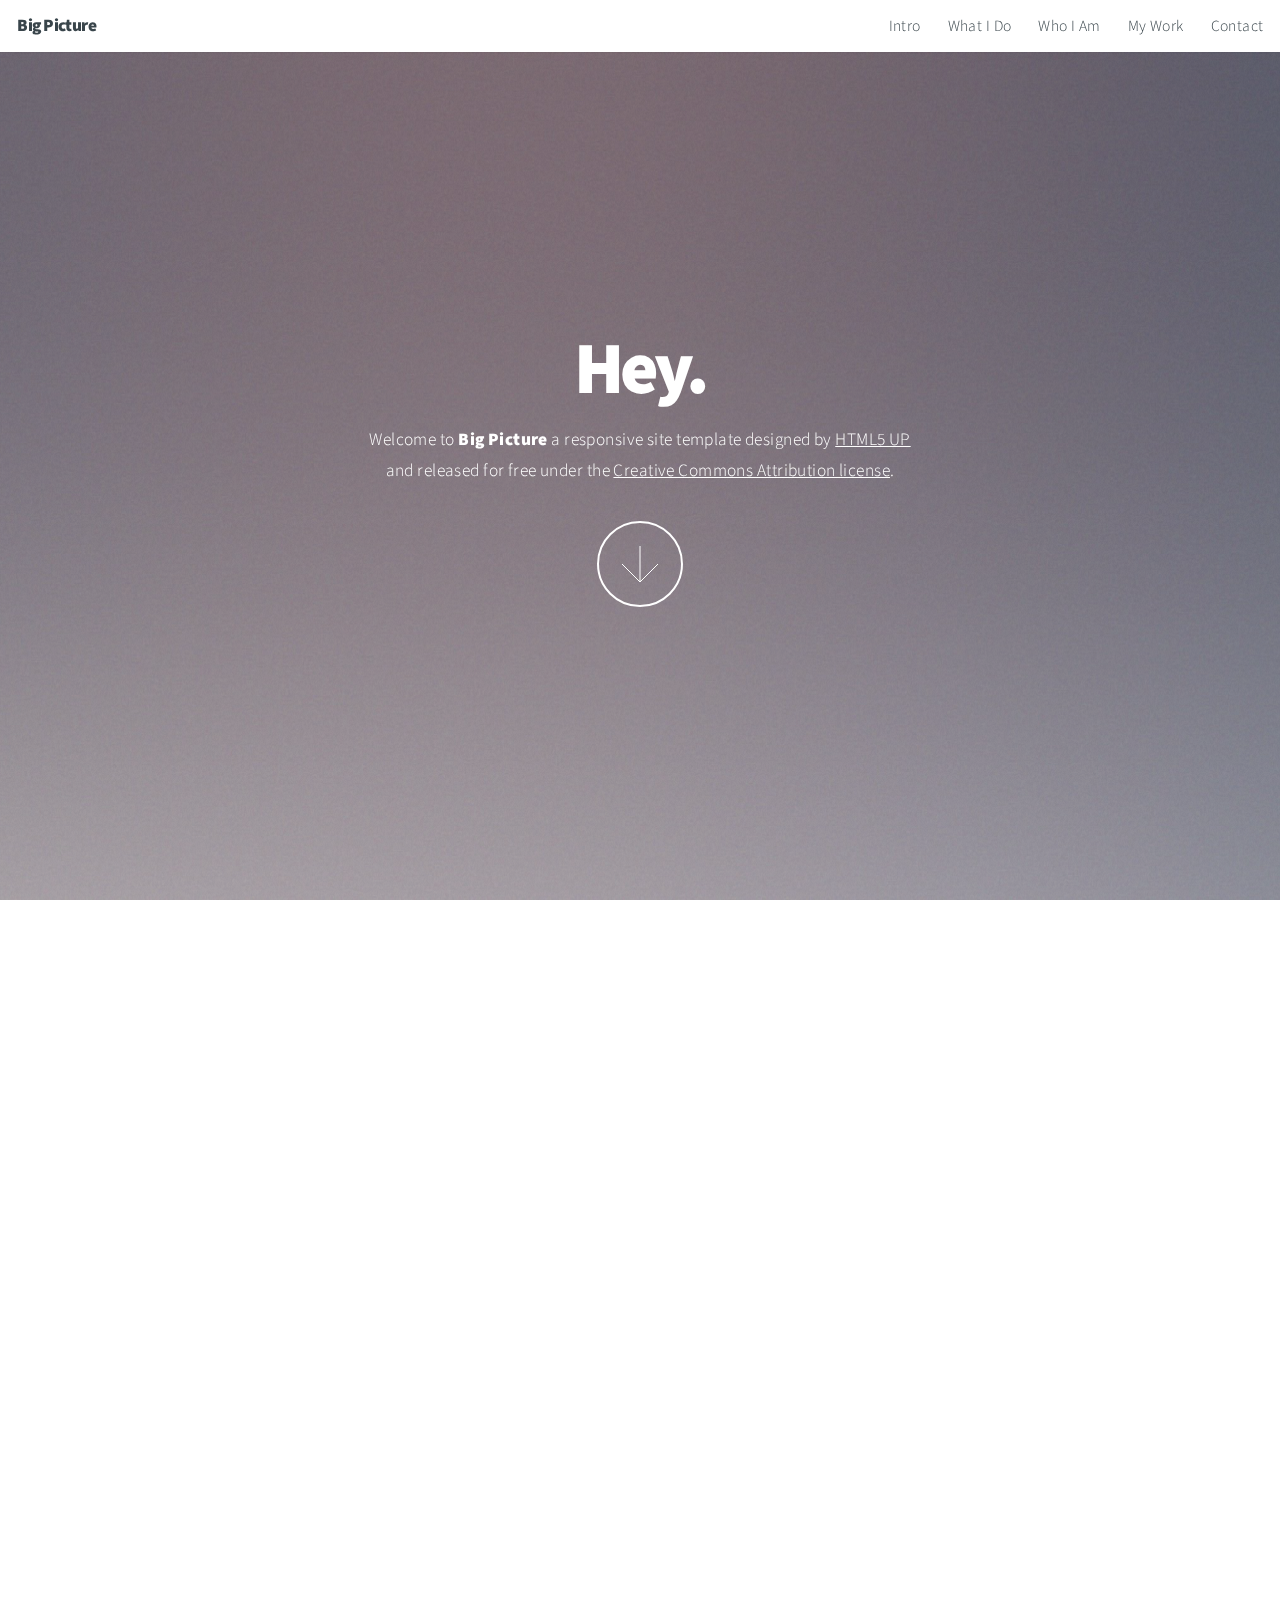
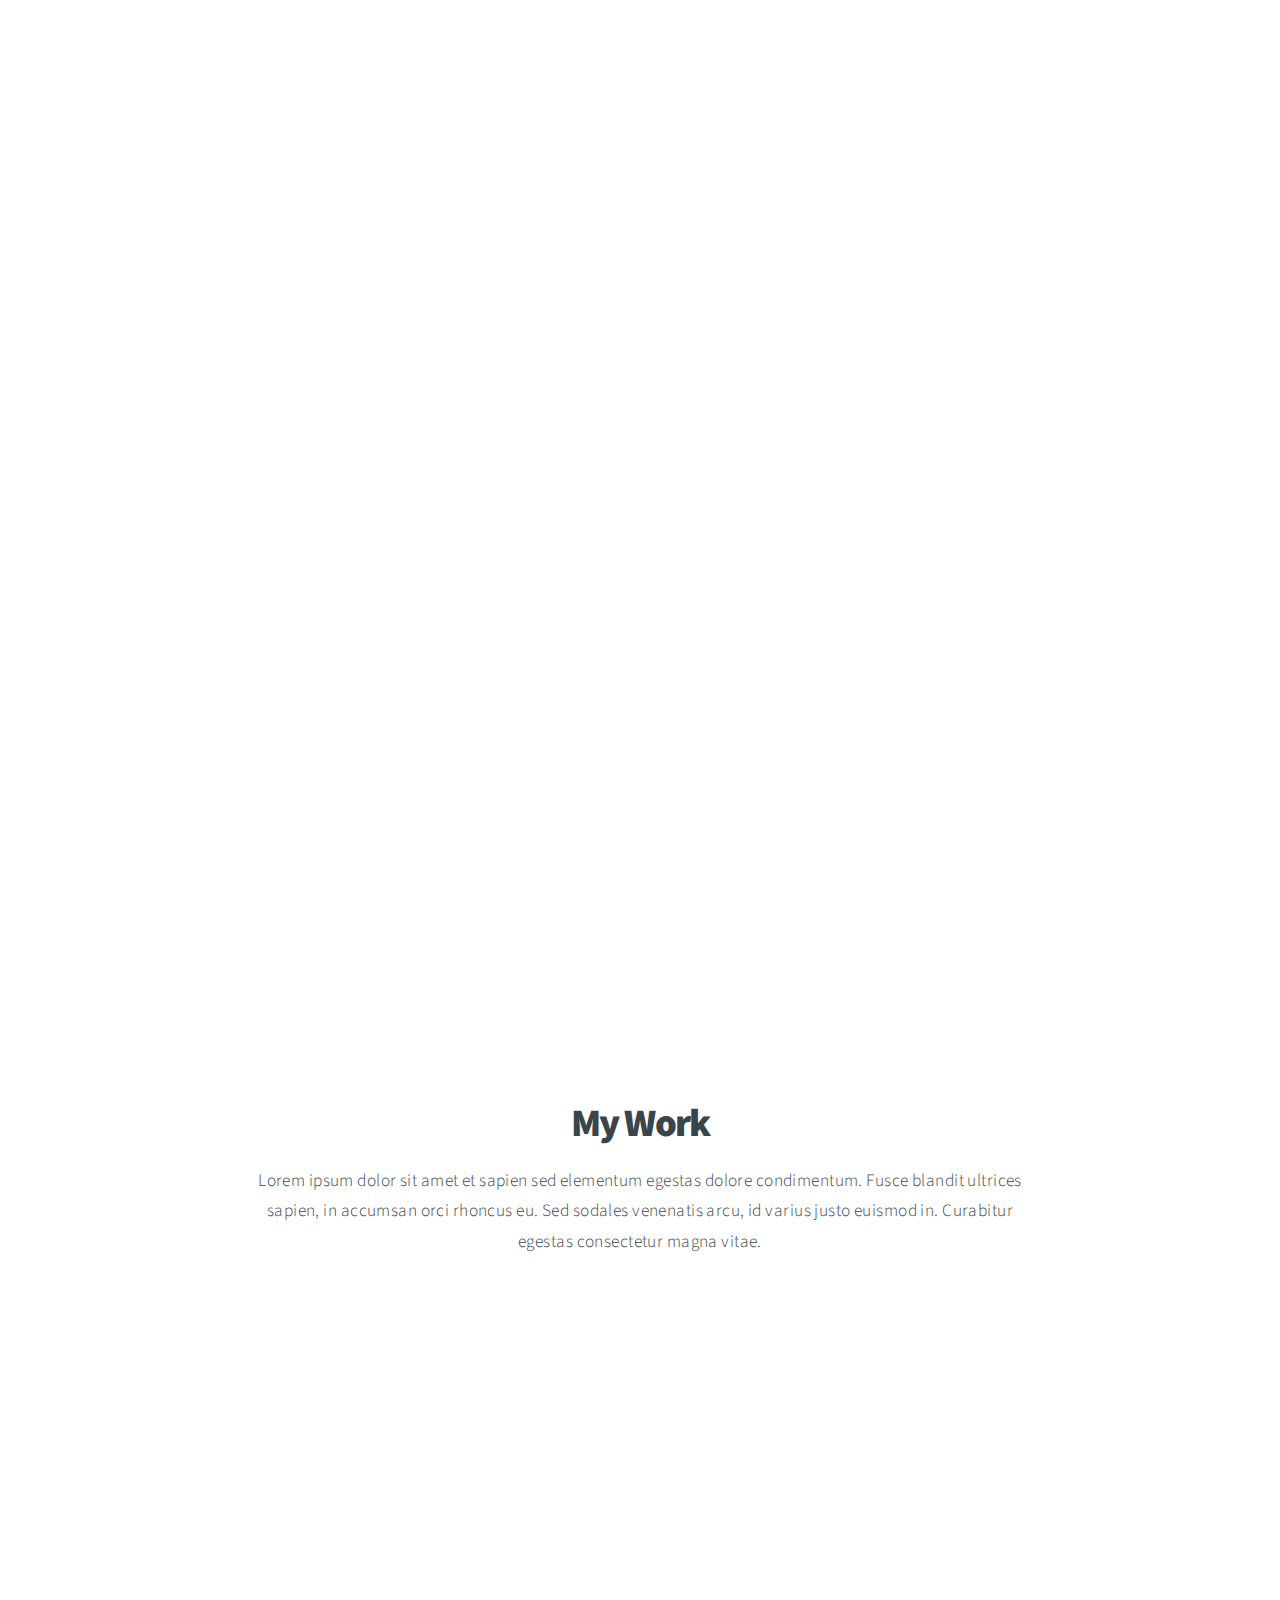
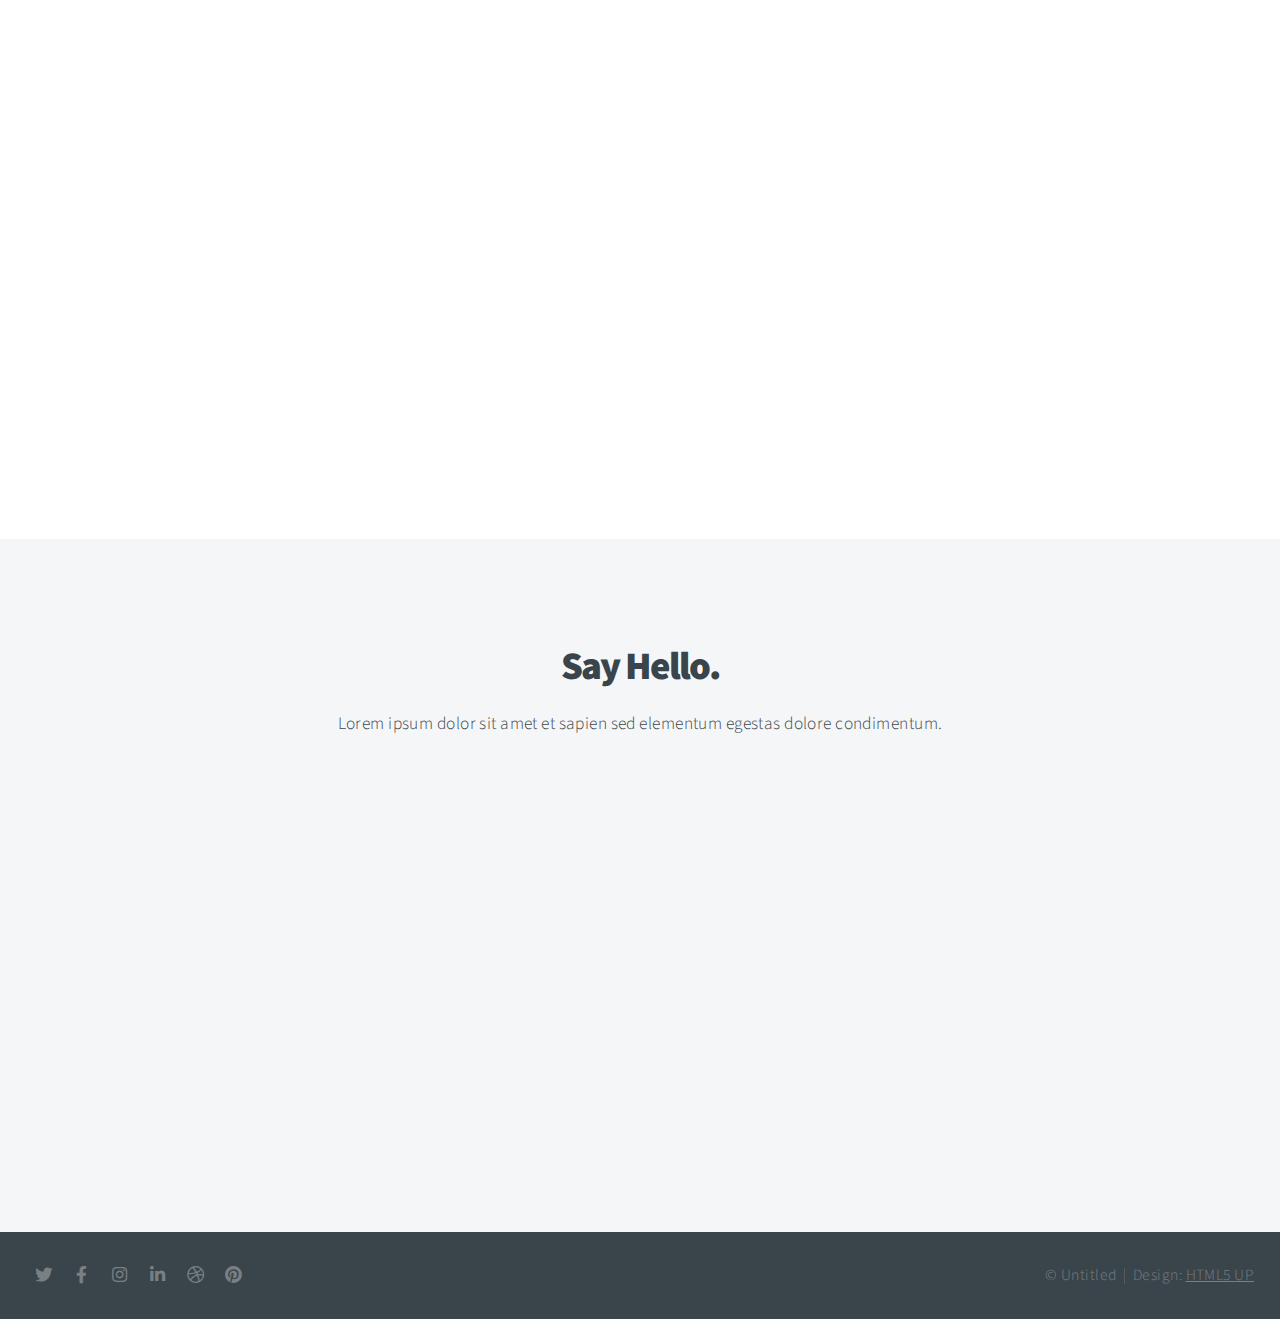
==== index.html @ e1fe3494 "Initial Commit" ====
<!DOCTYPE HTML>
<!--
	Big Picture by HTML5 UP
	html5up.net | @ajlkn
	Free for personal and commercial use under the CCA 3.0 license (html5up.net/license)
-->
<html>
	<head>
		<title>Big Picture by HTML5 UP</title>
		<meta charset="utf-8" />
		<meta name="viewport" content="width=device-width, initial-scale=1, user-scalable=no" />
		<link rel="stylesheet" href="assets/css/main.css" />
		<noscript><link rel="stylesheet" href="assets/css/noscript.css" /></noscript>
	</head>
	<body class="is-preload">

		<!-- Header -->
			<header id="header">
				<h1>Big Picture</h1>
				<nav>
					<ul>
						<li><a href="#intro">Intro</a></li>
						<li><a href="#one">What I Do</a></li>
						<li><a href="#two">Who I Am</a></li>
						<li><a href="#work">My Work</a></li>
						<li><a href="#contact">Contact</a></li>
					</ul>
				</nav>
			</header>

		<!-- Intro -->
			<section id="intro" class="main style1 dark fullscreen">
				<div class="content">
					<header>
						<h2>Hey.</h2>
					</header>
					<p>Welcome to <strong>Big Picture</strong> a responsive site template designed by <a href="https://html5up.net">HTML5 UP</a><br />
					and released for free under the <a href="https://html5up.net/license">Creative Commons Attribution license</a>.</p>
					<footer>
						<a href="#one" class="button style2 down">More</a>
					</footer>
				</div>
			</section>

		<!-- One -->
			<section id="one" class="main style2 right dark fullscreen">
				<div class="content box style2">
					<header>
						<h2>What I Do</h2>
					</header>
					<p>Lorem ipsum dolor sit amet et sapien sed elementum egestas dolore condimentum.
					Fusce blandit ultrices sapien, in accumsan orci rhoncus eu. Sed sodales venenatis arcu,
					id varius justo euismod in. Curabitur egestas consectetur magna.</p>
				</div>
				<a href="#two" class="button style2 down anchored">Next</a>
			</section>

		<!-- Two -->
			<section id="two" class="main style2 left dark fullscreen">
				<div class="content box style2">
					<header>
						<h2>Who I Am</h2>
					</header>
					<p>Lorem ipsum dolor sit amet et sapien sed elementum egestas dolore condimentum.
					Fusce blandit ultrices sapien, in accumsan orci rhoncus eu. Sed sodales venenatis arcu,
					id varius justo euismod in. Curabitur egestas consectetur magna.</p>
				</div>
				<a href="#work" class="button style2 down anchored">Next</a>
			</section>

		<!-- Work -->
			<section id="work" class="main style3 primary">
				<div class="content">
					<header>
						<h2>My Work</h2>
						<p>Lorem ipsum dolor sit amet et sapien sed elementum egestas dolore condimentum.
						Fusce blandit ultrices sapien, in accumsan orci rhoncus eu. Sed sodales venenatis
						arcu, id varius justo euismod in. Curabitur egestas consectetur magna vitae.</p>
					</header>

					<!-- Gallery  -->
						<div class="gallery">
							<article class="from-left">
								<a href="images/fulls/01.jpg" class="image fit"><img src="images/thumbs/01.jpg" title="The Anonymous Red" alt="" /></a>
							</article>
							<article class="from-right">
								<a href="images/fulls/02.jpg" class="image fit"><img src="images/thumbs/02.jpg" title="Airchitecture II" alt="" /></a>
							</article>
							<article class="from-left">
								<a href="images/fulls/03.jpg" class="image fit"><img src="images/thumbs/03.jpg" title="Air Lounge" alt="" /></a>
							</article>
							<article class="from-right">
								<a href="images/fulls/04.jpg" class="image fit"><img src="images/thumbs/04.jpg" title="Carry on" alt="" /></a>
							</article>
							<article class="from-left">
								<a href="images/fulls/05.jpg" class="image fit"><img src="images/thumbs/05.jpg" title="The sparkling shell" alt="" /></a>
							</article>
							<article class="from-right">
								<a href="images/fulls/06.jpg" class="image fit"><img src="images/thumbs/06.jpg" title="Bent IX" alt="" /></a>
							</article>
						</div>

				</div>
			</section>

		<!-- Contact -->
			<section id="contact" class="main style3 secondary">
				<div class="content">
					<header>
						<h2>Say Hello.</h2>
						<p>Lorem ipsum dolor sit amet et sapien sed elementum egestas dolore condimentum.</p>
					</header>
					<div class="box">
						<form method="post" action="#">
							<div class="fields">
								<div class="field half"><input type="text" name="name" placeholder="Name" /></div>
								<div class="field half"><input type="email" name="email" placeholder="Email" /></div>
								<div class="field"><textarea name="message" placeholder="Message" rows="6"></textarea></div>
							</div>
							<ul class="actions special">
								<li><input type="submit" value="Send Message" /></li>
							</ul>
						</form>
					</div>
				</div>
			</section>

		<!-- Footer -->
			<footer id="footer">

				<!-- Icons -->
					<ul class="icons">
						<li><a href="#" class="icon brands fa-twitter"><span class="label">Twitter</span></a></li>
						<li><a href="#" class="icon brands fa-facebook-f"><span class="label">Facebook</span></a></li>
						<li><a href="#" class="icon brands fa-instagram"><span class="label">Instagram</span></a></li>
						<li><a href="#" class="icon brands fa-linkedin-in"><span class="label">LinkedIn</span></a></li>
						<li><a href="#" class="icon brands fa-dribbble"><span class="label">Dribbble</span></a></li>
						<li><a href="#" class="icon brands fa-pinterest"><span class="label">Pinterest</span></a></li>
					</ul>

				<!-- Menu -->
					<ul class="menu">
						<li>&copy; Untitled</li><li>Design: <a href="https://html5up.net">HTML5 UP</a></li>
					</ul>

			</footer>

		<!-- Scripts -->
			<script src="assets/js/jquery.min.js"></script>
			<script src="assets/js/jquery.poptrox.min.js"></script>
			<script src="assets/js/jquery.scrolly.min.js"></script>
			<script src="assets/js/jquery.scrollex.min.js"></script>
			<script src="assets/js/browser.min.js"></script>
			<script src="assets/js/breakpoints.min.js"></script>
			<script src="assets/js/util.js"></script>
			<script src="assets/js/main.js"></script>

	</body>
</html>
---- assets/css/main.css ----
@import url("https://fonts.googleapis.com/css?family=Source+Sans+Pro:300,900");
@import url("fontawesome-all.min.css");

/*
	Big Picture by HTML5 UP
	html5up.net | @ajlkn
	Free for personal and commercial use under the CCA 3.0 license (html5up.net/license)
*/

html, body, div, span, applet, object,
iframe, h1, h2, h3, h4, h5, h6, p, blockquote,
pre, a, abbr, acronym, address, big, cite,
code, del, dfn, em, img, ins, kbd, q, s, samp,
small, strike, strong, sub, sup, tt, var, b,
u, i, center, dl, dt, dd, ol, ul, li, fieldset,
form, label, legend, table, caption, tbody,
tfoot, thead, tr, th, td, article, aside,
canvas, details, embed, figure, figcaption,
footer, header, hgroup, menu, nav, output, ruby,
section, summary, time, mark, audio, video {
	margin: 0;
	padding: 0;
	border: 0;
	font-size: 100%;
	font: inherit;
	vertical-align: baseline;}

article, aside, details, figcaption, figure,
footer, header, hgroup, menu, nav, section {
	display: block;}

body {
	line-height: 1;
}

ol, ul {
	list-style: none;
}

blockquote, q {
	quotes: none;
}

	blockquote:before, blockquote:after, q:before, q:after {
		content: '';
		content: none;
	}

table {
	border-collapse: collapse;
	border-spacing: 0;
}

body {
	-webkit-text-size-adjust: none;
}

mark {
	background-color: transparent;
	color: inherit;
}

input::-moz-focus-inner {
	border: 0;
	padding: 0;
}

input, select, textarea {
	-moz-appearance: none;
	-webkit-appearance: none;
	-ms-appearance: none;
	appearance: none;
}

/* Basic */

	@-ms-viewport {
		width: device-width;
	}

	html {
		height: 100%;
	}

	html {
		box-sizing: border-box;
	}

	*, *:before, *:after {
		box-sizing: inherit;
	}

	body {
		background: #ffffff;
		height: 100%;
		min-width: 320px;
	}

		body.is-preload *, body.is-preload *:before, body.is-preload *:after {
			-moz-animation: none !important;
			-webkit-animation: none !important;
			-ms-animation: none !important;
			animation: none !important;
			-moz-transition: none !important;
			-webkit-transition: none !important;
			-ms-transition: none !important;
			transition: none !important;
		}

/* Spinner */

	@-moz-keyframes spinner-rotate {
		0% {
			-moz-transform: scale(1) rotate(0deg);
			-webkit-transform: scale(1) rotate(0deg);
			-ms-transform: scale(1) rotate(0deg);
			transform: scale(1) rotate(0deg);
		}

		100% {
			-moz-transform: scale(1) rotate(360deg);
			-webkit-transform: scale(1) rotate(360deg);
			-ms-transform: scale(1) rotate(360deg);
			transform: scale(1) rotate(360deg);
		}
	}

	@-webkit-keyframes spinner-rotate {
		0% {
			-moz-transform: scale(1) rotate(0deg);
			-webkit-transform: scale(1) rotate(0deg);
			-ms-transform: scale(1) rotate(0deg);
			transform: scale(1) rotate(0deg);
		}

		100% {
			-moz-transform: scale(1) rotate(360deg);
			-webkit-transform: scale(1) rotate(360deg);
			-ms-transform: scale(1) rotate(360deg);
			transform: scale(1) rotate(360deg);
		}
	}

	@-ms-keyframes spinner-rotate {
		0% {
			-moz-transform: scale(1) rotate(0deg);
			-webkit-transform: scale(1) rotate(0deg);
			-ms-transform: scale(1) rotate(0deg);
			transform: scale(1) rotate(0deg);
		}

		100% {
			-moz-transform: scale(1) rotate(360deg);
			-webkit-transform: scale(1) rotate(360deg);
			-ms-transform: scale(1) rotate(360deg);
			transform: scale(1) rotate(360deg);
		}
	}

	@keyframes spinner-rotate {
		0% {
			-moz-transform: scale(1) rotate(0deg);
			-webkit-transform: scale(1) rotate(0deg);
			-ms-transform: scale(1) rotate(0deg);
			transform: scale(1) rotate(0deg);
		}

		100% {
			-moz-transform: scale(1) rotate(360deg);
			-webkit-transform: scale(1) rotate(360deg);
			-ms-transform: scale(1) rotate(360deg);
			transform: scale(1) rotate(360deg);
		}
	}

/* Loader */

	@-moz-keyframes spinner-show {
		0% {
			opacity: 0;
		}

		100% {
			opacity: 1;
		}
	}

	@-webkit-keyframes spinner-show {
		0% {
			opacity: 0;
		}

		100% {
			opacity: 1;
		}
	}

	@-ms-keyframes spinner-show {
		0% {
			opacity: 0;
		}

		100% {
			opacity: 1;
		}
	}

	@keyframes spinner-show {
		0% {
			opacity: 0;
		}

		100% {
			opacity: 1;
		}
	}

	@-moz-keyframes spinner-hide {
		0% {
			-moz-transform: scale(1) rotate(0deg);
			-webkit-transform: scale(1) rotate(0deg);
			-ms-transform: scale(1) rotate(0deg);
			transform: scale(1) rotate(0deg);
			color: #e5e6e7;
			z-index: 100001;
		}

		99% {
			-moz-transform: scale(0.5) rotate(360deg);
			-webkit-transform: scale(0.5) rotate(360deg);
			-ms-transform: scale(0.5) rotate(360deg);
			transform: scale(0.5) rotate(360deg);
			color: #e5e6e7;
			z-index: 100001;
		}

		100% {
			-moz-transform: scale(0.5) rotate(360deg);
			-webkit-transform: scale(0.5) rotate(360deg);
			-ms-transform: scale(0.5) rotate(360deg);
			transform: scale(0.5) rotate(360deg);
			color: #e5e6e7;
			z-index: -1;
		}
	}

	@-webkit-keyframes spinner-hide {
		0% {
			-moz-transform: scale(1) rotate(0deg);
			-webkit-transform: scale(1) rotate(0deg);
			-ms-transform: scale(1) rotate(0deg);
			transform: scale(1) rotate(0deg);
			color: #e5e6e7;
			z-index: 100001;
		}

		99% {
			-moz-transform: scale(0.5) rotate(360deg);
			-webkit-transform: scale(0.5) rotate(360deg);
			-ms-transform: scale(0.5) rotate(360deg);
			transform: scale(0.5) rotate(360deg);
			color: #e5e6e7;
			z-index: 100001;
		}

		100% {
			-moz-transform: scale(0.5) rotate(360deg);
			-webkit-transform: scale(0.5) rotate(360deg);
			-ms-transform: scale(0.5) rotate(360deg);
			transform: scale(0.5) rotate(360deg);
			color: #e5e6e7;
			z-index: -1;
		}
	}

	@-ms-keyframes spinner-hide {
		0% {
			-moz-transform: scale(1) rotate(0deg);
			-webkit-transform: scale(1) rotate(0deg);
			-ms-transform: scale(1) rotate(0deg);
			transform: scale(1) rotate(0deg);
			color: #e5e6e7;
			z-index: 100001;
		}

		99% {
			-moz-transform: scale(0.5) rotate(360deg);
			-webkit-transform: scale(0.5) rotate(360deg);
			-ms-transform: scale(0.5) rotate(360deg);
			transform: scale(0.5) rotate(360deg);
			color: #e5e6e7;
			z-index: 100001;
		}

		100% {
			-moz-transform: scale(0.5) rotate(360deg);
			-webkit-transform: scale(0.5) rotate(360deg);
			-ms-transform: scale(0.5) rotate(360deg);
			transform: scale(0.5) rotate(360deg);
			color: #e5e6e7;
			z-index: -1;
		}
	}

	@keyframes spinner-hide {
		0% {
			-moz-transform: scale(1) rotate(0deg);
			-webkit-transform: scale(1) rotate(0deg);
			-ms-transform: scale(1) rotate(0deg);
			transform: scale(1) rotate(0deg);
			color: #e5e6e7;
			z-index: 100001;
		}

		99% {
			-moz-transform: scale(0.5) rotate(360deg);
			-webkit-transform: scale(0.5) rotate(360deg);
			-ms-transform: scale(0.5) rotate(360deg);
			transform: scale(0.5) rotate(360deg);
			color: #e5e6e7;
			z-index: 100001;
		}

		100% {
			-moz-transform: scale(0.5) rotate(360deg);
			-webkit-transform: scale(0.5) rotate(360deg);
			-ms-transform: scale(0.5) rotate(360deg);
			transform: scale(0.5) rotate(360deg);
			color: #e5e6e7;
			z-index: -1;
		}
	}

	@-moz-keyframes overlay-hide {
		0% {
			opacity: 1;
			z-index: 100000;
		}

		15% {
			opacity: 1;
			z-index: 100000;
		}

		99% {
			opacity: 0;
			z-index: 100000;
		}

		100% {
			opacity: 0;
			z-index: -1;
		}
	}

	@-webkit-keyframes overlay-hide {
		0% {
			opacity: 1;
			z-index: 100000;
		}

		15% {
			opacity: 1;
			z-index: 100000;
		}

		99% {
			opacity: 0;
			z-index: 100000;
		}

		100% {
			opacity: 0;
			z-index: -1;
		}
	}

	@-ms-keyframes overlay-hide {
		0% {
			opacity: 1;
			z-index: 100000;
		}

		15% {
			opacity: 1;
			z-index: 100000;
		}

		99% {
			opacity: 0;
			z-index: 100000;
		}

		100% {
			opacity: 0;
			z-index: -1;
		}
	}

	@keyframes overlay-hide {
		0% {
			opacity: 1;
			z-index: 100000;
		}

		15% {
			opacity: 1;
			z-index: 100000;
		}

		99% {
			opacity: 0;
			z-index: 100000;
		}

		100% {
			opacity: 0;
			z-index: -1;
		}
	}

	body {
		text-decoration: none;
	}

		body:before {
			-moz-animation: spinner-show 1.5s 1 0.25s ease forwards, spinner-hide 0.25s ease-in-out forwards !important;
			-webkit-animation: spinner-show 1.5s 1 0.25s ease forwards, spinner-hide 0.25s ease-in-out forwards !important;
			-ms-animation: spinner-show 1.5s 1 0.25s ease forwards, spinner-hide 0.25s ease-in-out forwards !important;
			animation: spinner-show 1.5s 1 0.25s ease forwards, spinner-hide 0.25s ease-in-out forwards !important;
			-moz-transform-origin: 50% 50%;
			-webkit-transform-origin: 50% 50%;
			-ms-transform-origin: 50% 50%;
			transform-origin: 50% 50%;
			-moz-osx-font-smoothing: grayscale;
			-webkit-font-smoothing: antialiased;
			font-family: FontAwesome;
			font-style: normal;
			font-weight: normal;
			text-transform: none !important;
			color: #e5e6e7;
			content: '\f1ce';
			cursor: default;
			display: block;
			font-size: 2em;
			height: 2em;
			left: 50%;
			line-height: 2em;
			margin: -1em 0 0 -1em;
			opacity: 0;
			position: fixed;
			text-align: center;
			top: 50%;
			width: 2em;
			z-index: -1;
		}

		body:after {
			-moz-animation: overlay-hide 1.5s ease-in forwards !important;
			-webkit-animation: overlay-hide 1.5s ease-in forwards !important;
			-ms-animation: overlay-hide 1.5s ease-in forwards !important;
			animation: overlay-hide 1.5s ease-in forwards !important;
			background: #ffffff;
			content: '';
			display: block;
			height: 100%;
			left: 0;
			opacity: 0;
			position: fixed;
			top: 0;
			width: 100%;
			z-index: -1;
		}

		body.is-preload:before {
			-moz-animation: spinner-show 1.5s 1 0.25s ease forwards, spinner-rotate 0.75s infinite linear !important;
			-webkit-animation: spinner-show 1.5s 1 0.25s ease forwards, spinner-rotate 0.75s infinite linear !important;
			-ms-animation: spinner-show 1.5s 1 0.25s ease forwards, spinner-rotate 0.75s infinite linear !important;
			animation: spinner-show 1.5s 1 0.25s ease forwards, spinner-rotate 0.75s infinite linear !important;
			z-index: 100001;
		}

		body.is-preload:after {
			-moz-animation: none !important;
			-webkit-animation: none !important;
			-ms-animation: none !important;
			animation: none !important;
			opacity: 1;
			z-index: 100000;
		}

	@media (-webkit-min-device-pixel-ratio: 2) {

		body:before {
			line-height: 2.025em;
		}

	}

/* Type */

	body, input, textarea, select {
		font-family: "Source Sans Pro", "sans-serif";
		font-weight: 300;
		font-size: 18pt;
		line-height: 1.75em;
		color: #39454b;
		letter-spacing: 0.025em;
	}

		@media screen and (max-width: 1920px) {

			body, input, textarea, select {
				font-size: 17pt;
			}

		}

		@media screen and (max-width: 1680px) {

			body, input, textarea, select {
				font-size: 15pt;
			}

		}

		@media screen and (max-width: 1280px) {

			body, input, textarea, select {
				font-size: 13pt;
			}

		}

		@media screen and (max-width: 1000px) {

			body, input, textarea, select {
				font-size: 13pt;
			}

		}

		@media screen and (max-width: 736px) {

			body, input, textarea, select {
				font-size: 12pt;
				line-height: 1.5em;
			}

		}

	h1, h2, h3, h4, h5, h6 {
		font-weight: 900;
		color: inherit;
		letter-spacing: -0.0325em;
	}

		h1 a, h2 a, h3 a, h4 a, h5 a, h6 a {
			color: inherit;
			text-decoration: none;
		}

	h2 {
		font-size: 2.25em;
		line-height: 1.25em;
		letter-spacing: -0.05em;
	}

	@media screen and (max-width: 736px) {

		h2 {
			font-size: 1.5em;
		}

	}

	strong, b {
		font-weight: 900;
		color: inherit;
	}

	em, i {
		font-style: italic;
	}

	a {
		-moz-transition: color 0.2s ease-in-out;
		-webkit-transition: color 0.2s ease-in-out;
		-ms-transition: color 0.2s ease-in-out;
		transition: color 0.2s ease-in-out;
		color: #98c593;
	}

	sub {
		position: relative;
		top: 0.5em;
		font-size: 0.8em;
	}

	sup {
		position: relative;
		top: -0.5em;
		font-size: 0.8em;
	}

	hr {
		border: 0;
		border-top: solid 1px #e5e6e7;
	}

	blockquote {
		border-left: solid 0.5em #e5e6e7;
		padding: 1em 0 1em 2em;
		font-style: italic;
	}

	p, ul, ol, dl, table {
		margin-bottom: 1em;
	}

/* Box */

	.box {
		background: #ffffff;
		color: #39454b;
		padding: 2em;
	}

		.box > :last-child {
			margin-bottom: 0;
		}

		.box.style2 {
			padding: 3.5em 2.5em 3.5em 2.5em;
		}

		@media screen and (max-width: 736px) {

			.box {
				padding: 1em;
			}

				.box.style2 {
					padding: 1.5em 1.25em 1.5em 1.25em;
					background-color: rgba(255, 255, 255, 0.9);
				}

		}

/* Button */

	input[type="button"],
	input[type="submit"],
	input[type="reset"],
	.button,
	button {
		-moz-appearance: none;
		-webkit-appearance: none;
		-ms-appearance: none;
		appearance: none;
		-moz-transition: background-color 0.2s ease-in-out;
		-webkit-transition: background-color 0.2s ease-in-out;
		-ms-transition: background-color 0.2s ease-in-out;
		transition: background-color 0.2s ease-in-out;
		background-color: #98c593;
		border: 0;
		border-radius: 3.5em;
		color: #ffffff;
		cursor: pointer;
		display: inline-block;
		height: 3.5em;
		line-height: 3.5em;
		outline: 0;
		padding: 0 2em 0 2em;
		position: relative;
		text-align: center;
		text-decoration: none;
	}

		input[type="button"].down,
		input[type="submit"].down,
		input[type="reset"].down,
		.button.down,
		button.down {
			width: 5em;
			height: 5em;
			line-height: 4.5em;
			padding: 0;
			background-image: url("images/dark-arrow.svg");
			background-position: center center;
			background-repeat: no-repeat;
			text-indent: -10em;
			overflow: hidden;
		}

			input[type="button"].down.anchored,
			input[type="submit"].down.anchored,
			input[type="reset"].down.anchored,
			.button.down.anchored,
			button.down.anchored {
				bottom: 0;
				border-bottom: 0;
				border-radius: 3em 3em 0 0;
				height: 4.5em;
				margin-left: -2.5em;
			}

		input[type="button"].anchored,
		input[type="submit"].anchored,
		input[type="reset"].anchored,
		.button.anchored,
		button.anchored {
			position: absolute;
			left: 50%;
		}

		input[type="button"]:hover,
		input[type="submit"]:hover,
		input[type="reset"]:hover,
		.button:hover,
		button:hover {
			background-color: #a8cea4;
		}

		input[type="button"]:active,
		input[type="submit"]:active,
		input[type="reset"]:active,
		.button:active,
		button:active {
			background-color: #88bc82;
		}

		input[type="button"].style2,
		input[type="submit"].style2,
		input[type="reset"].style2,
		.button.style2,
		button.style2 {
			background-color: transparent;
			border: solid 2px #e5e6e7;
			color: inherit;
		}

			input[type="button"].style2:hover,
			input[type="submit"].style2:hover,
			input[type="reset"].style2:hover,
			.button.style2:hover,
			button.style2:hover {
				background-color: rgba(229, 230, 231, 0.25);
			}

			input[type="button"].style2:active,
			input[type="submit"].style2:active,
			input[type="reset"].style2:active,
			.button.style2:active,
			button.style2:active {
				background-color: rgba(229, 230, 231, 0.375);
			}

			input[type="button"].style2.down,
			input[type="submit"].style2.down,
			input[type="reset"].style2.down,
			.button.style2.down,
			button.style2.down {
				background-image: url("images/arrow.svg");
			}

/* Form */

	form {
		margin: 0 0 2em 0;
	}

		form > :last-child {
			margin-bottom: 0;
		}

		form > .fields {
			display: -moz-flex;
			display: -webkit-flex;
			display: -ms-flex;
			display: flex;
			-moz-flex-wrap: wrap;
			-webkit-flex-wrap: wrap;
			-ms-flex-wrap: wrap;
			flex-wrap: wrap;
			width: calc(100% + 3em);
			margin: -1.5em 0 2em -1.5em;
		}

			form > .fields > .field {
				-moz-flex-grow: 0;
				-webkit-flex-grow: 0;
				-ms-flex-grow: 0;
				flex-grow: 0;
				-moz-flex-shrink: 0;
				-webkit-flex-shrink: 0;
				-ms-flex-shrink: 0;
				flex-shrink: 0;
				padding: 1.5em 0 0 1.5em;
				width: calc(100% - 1.5em);
			}

				form > .fields > .field.half {
					width: calc(50% - 0.75em);
				}

				form > .fields > .field.third {
					width: calc(100%/3 - 0.5em);
				}

				form > .fields > .field.quarter {
					width: calc(25% - 0.375em);
				}

		@media screen and (max-width: 480px) {

			form > .fields {
				width: calc(100% + 2em);
				margin: -1em 0 2em -1em;
			}

				form > .fields > .field {
					padding: 1em 0 0 1em;
					width: calc(100% - 1em);
				}

					form > .fields > .field.half {
						width: calc(100% - 1em);
					}

					form > .fields > .field.third {
						width: calc(100% - 1em);
					}

					form > .fields > .field.quarter {
						width: calc(100% - 1em);
					}

		}

	label {
		display: block;
	}

	input[type="text"],
	input[type="password"],
	input[type="email"],
	input[type="tel"],
	input[type="search"],
	input[type="url"],
	select,
	textarea {
		-moz-appearance: none;
		-webkit-appearance: none;
		-ms-appearance: none;
		appearance: none;
		-moz-transition: border-color 0.2s ease-in-out, color 0.2s ease-in-out;
		-webkit-transition: border-color 0.2s ease-in-out, color 0.2s ease-in-out;
		-ms-transition: border-color 0.2s ease-in-out, color 0.2s ease-in-out;
		transition: border-color 0.2s ease-in-out, color 0.2s ease-in-out;
		color: #39454b;
		display: block;
		width: 100%;
		padding: 0.65em 0.75em;
		background: none;
		border: solid 2px #e5e6e7;
		color: inherit;
		border-radius: 0.5em;
		outline: none;
	}

		input[type="text"]:focus,
		input[type="password"]:focus,
		input[type="email"]:focus,
		input[type="tel"]:focus,
		input[type="search"]:focus,
		input[type="url"]:focus,
		select:focus,
		textarea:focus {
			border-color: #9ac8e9;
		}

	input[type="text"],
	input[type="password"],
	input[type="email"],
	input[type="tel"],
	input[type="search"],
	input[type="url"],
	select {
		line-height: 1.35em;
	}

	textarea {
		min-height: 8em;
	}

	::-moz-focus-inner {
		border: 0;
	}

	::-webkit-input-placeholder {
		opacity: 0.375;
	}

	:-moz-placeholder {
		opacity: 0.375;
	}

	::-moz-placeholder {
		opacity: 0.375;
	}

	:-ms-input-placeholder {
		opacity: 0.375;
	}

/* Icon */

	.icon {
		text-decoration: none;
		position: relative;
		text-decoration: none;
	}

		.icon:before {
			-moz-osx-font-smoothing: grayscale;
			-webkit-font-smoothing: antialiased;
			display: inline-block;
			font-style: normal;
			font-variant: normal;
			text-rendering: auto;
			line-height: 1;
			text-transform: none !important;
			font-family: 'Font Awesome 5 Free';
			font-weight: 400;
		}

		.icon:before {
			line-height: inherit;
		}

		.icon > .label {
			display: none;
		}

		.icon.solid:before {
			font-weight: 900;
		}

		.icon.brands:before {
			font-family: 'Font Awesome 5 Brands';
		}

/* Image */

	.image {
		position: relative;
		display: inline-block;
	}

		.image:before {
			content: '';
			position: absolute;
			left: 0;
			top: 0;
			width: 100%;
			height: 100%;
			background: url("images/overlay.png");
		}

		.image img {
			display: block;
			width: 100%;
		}

		.image.featured {
			display: block;
			width: 100%;
			margin: 0 0 2em 0;
		}

		.image.fit {
			display: block;
			width: 100%;
		}

		.image.left {
			float: left;
			margin: 0 2em 2em 0;
		}

		.image.centered {
			display: block;
			margin: 0 0 2em 0;
		}

			.image.centered img {
				margin: 0 auto;
				width: auto;
			}

/* List */

	ul.default {
		list-style: disc;
		padding-left: 1em;
	}

		ul.default li {
			padding-left: 0.5em;
		}

	ul.menu {
		cursor: default;
	}

		ul.menu li {
			display: inline-block;
			line-height: 1em;
			border-left: solid 1px #e5e6e7;
			padding: 0 0 0 0.5em;
			margin: 0 0 0 0.5em;
		}

			ul.menu li:first-child {
				border-left: 0;
				padding-left: 0;
				margin-left: 0;
			}

	ol.default {
		list-style: decimal;
		padding-left: 1.25em;
	}

		ol.default li {
			padding-left: 0.25em;
		}

/* Actions */

	ul.actions {
		display: -moz-flex;
		display: -webkit-flex;
		display: -ms-flex;
		display: flex;
		cursor: default;
		list-style: none;
		margin-left: -1em;
		padding-left: 0;
	}

		ul.actions li {
			padding: 0 0 0 1em;
			vertical-align: middle;
		}

		ul.actions.special {
			-moz-justify-content: center;
			-webkit-justify-content: center;
			-ms-justify-content: center;
			justify-content: center;
			width: 100%;
			margin-left: 0;
		}

			ul.actions.special li:first-child {
				padding-left: 0;
			}

		ul.actions.stacked {
			-moz-flex-direction: column;
			-webkit-flex-direction: column;
			-ms-flex-direction: column;
			flex-direction: column;
			margin-left: 0;
		}

			ul.actions.stacked li {
				padding: 1.3em 0 0 0;
			}

				ul.actions.stacked li:first-child {
					padding-top: 0;
				}

		ul.actions.fit {
			width: calc(100% + 1em);
		}

			ul.actions.fit li {
				-moz-flex-grow: 1;
				-webkit-flex-grow: 1;
				-ms-flex-grow: 1;
				flex-grow: 1;
				-moz-flex-shrink: 1;
				-webkit-flex-shrink: 1;
				-ms-flex-shrink: 1;
				flex-shrink: 1;
				width: 100%;
			}

				ul.actions.fit li > * {
					width: 100%;
				}

			ul.actions.fit.stacked {
				width: 100%;
			}

		@media screen and (max-width: 480px) {

			ul.actions:not(.fixed) {
				-moz-flex-direction: column;
				-webkit-flex-direction: column;
				-ms-flex-direction: column;
				flex-direction: column;
				margin-left: 0;
				width: 100% !important;
			}

				ul.actions:not(.fixed) li {
					-moz-flex-grow: 1;
					-webkit-flex-grow: 1;
					-ms-flex-grow: 1;
					flex-grow: 1;
					-moz-flex-shrink: 1;
					-webkit-flex-shrink: 1;
					-ms-flex-shrink: 1;
					flex-shrink: 1;
					padding: 1em 0 0 0;
					text-align: center;
					width: 100%;
				}

					ul.actions:not(.fixed) li > * {
						width: 100%;
					}

					ul.actions:not(.fixed) li:first-child {
						padding-top: 0;
					}

					ul.actions:not(.fixed) li input[type="submit"],
					ul.actions:not(.fixed) li input[type="reset"],
					ul.actions:not(.fixed) li input[type="button"],
					ul.actions:not(.fixed) li button,
					ul.actions:not(.fixed) li .button {
						width: 100%;
					}

						ul.actions:not(.fixed) li input[type="submit"].icon:before,
						ul.actions:not(.fixed) li input[type="reset"].icon:before,
						ul.actions:not(.fixed) li input[type="button"].icon:before,
						ul.actions:not(.fixed) li button.icon:before,
						ul.actions:not(.fixed) li .button.icon:before {
							margin-left: -0.5rem;
						}

		}

/* Icons */

	ul.icons {
		cursor: default;
	}

		ul.icons li {
			display: inline-block;
		}

		ul.icons a {
			display: inline-block;
			width: 2em;
			height: 2em;
			line-height: 2em;
			text-align: center;
			border: 0;
		}

/* Sections/Article */

	header {
		margin-bottom: 1em;
	}

		header p {
			display: block;
			margin: 1em 0 0 0;
			padding: 0 0 0.5em 0;
		}

	footer {
		margin-top: 2em;
	}

/* Table */

	table {
		width: 100%;
	}

		table.default {
			width: 100%;
		}

			table.default tbody tr:nth-child(2n+2) {
				background: rgba(229, 230, 231, 0.5);
			}

			table.default td {
				padding: 0.5em 1em 0.5em 1em;
			}

			table.default th {
				text-align: left;
				font-weight: 900;
				padding: 0.5em 1em 0.5em 1em;
			}

			table.default thead {
				background: #39454b;
				color: #ffffff;
			}

			table.default tfoot {
				background: #e5e6e7;
			}

/* Poptrox */

	.poptrox-popup {
		-moz-box-sizing: content-box;
		-webkit-box-sizing: content-box;
		-ms-box-sizing: content-box;
		box-sizing: content-box;
		background: #fff;
		padding-bottom: 3em;
		box-shadow: 0 0.1em 0.15em 0 rgba(0, 0, 0, 0.15);
	}

		.poptrox-popup .loader {
			position: absolute;
			top: 50%;
			left: 50%;
			margin: -1em 0 0 -1em;
			width: 2em;
			height: 2em;
			display: block;
			font-size: 2em;
		}

			.poptrox-popup .loader:before {
				-moz-animation: spinner-rotate 0.75s infinite linear !important;
				-webkit-animation: spinner-rotate 0.75s infinite linear !important;
				-ms-animation: spinner-rotate 0.75s infinite linear !important;
				animation: spinner-rotate 0.75s infinite linear !important;
				-moz-osx-font-smoothing: grayscale;
				-webkit-font-smoothing: antialiased;
				font-family: FontAwesome;
				font-style: normal;
				font-weight: normal;
				text-transform: none !important;
				color: #e5e6e7;
				content: '\f1ce';
				cursor: default;
				display: block;
				height: 2em;
				left: 0;
				line-height: 2em;
				position: absolute;
				text-align: center;
				top: 0;
				width: 2em;
			}

		.poptrox-popup .caption {
			position: absolute;
			bottom: 0;
			left: 0;
			background: #ffffff;
			width: 100%;
			height: 3em;
			line-height: 2.8em;
			text-align: center;
			cursor: default;
			z-index: 1;
			font-size: 0.9em;
		}

		.poptrox-popup .nav-next,
		.poptrox-popup .nav-previous {
			-moz-transition: opacity 0.2s ease-in-out;
			-webkit-transition: opacity 0.2s ease-in-out;
			-ms-transition: opacity 0.2s ease-in-out;
			transition: opacity 0.2s ease-in-out;
			position: absolute;
			top: 0;
			width: 50%;
			height: 100%;
			opacity: 0;
			cursor: pointer;
			background: rgba(0, 0, 0, 0.01);
			-webkit-tap-highlight-color: rgba(255, 255, 255, 0);
		}

		.poptrox-popup .nav-next:before,
		.poptrox-popup .nav-previous:before {
			content: '';
			position: absolute;
			width: 96px;
			height: 64px;
			background: url("images/poptrox-nav.svg");
			top: calc(50% - 1.5em);
			margin: -32px 0 0 0;
		}

		.poptrox-popup:hover .nav-next,
		.poptrox-popup:hover .nav-previous {
			opacity: 0.5;
		}

		.poptrox-popup:hover .nav-next:hover,
		.poptrox-popup:hover .nav-previous:hover {
			opacity: 1.0;
		}

		.poptrox-popup .nav-previous:before {
			-moz-transform: scaleX(-1);
			-webkit-transform: scaleX(-1);
			-ms-transform: scaleX(-1);
			transform: scaleX(-1);
			-ms-filter: "FlipH";
			filter: FlipH;
		}

		.poptrox-popup .nav-next {
			right: 0;
		}

			.poptrox-popup .nav-next:before {
				right: 0;
			}

		.poptrox-popup .nav-previous {
			left: 0;
		}

			.poptrox-popup .nav-previous:before {
				left: 0;
			}

		.poptrox-popup .closer {
			-moz-transition: opacity 0.2s ease-in-out;
			-webkit-transition: opacity 0.2s ease-in-out;
			-ms-transition: opacity 0.2s ease-in-out;
			transition: opacity 0.2s ease-in-out;
			position: absolute;
			top: 0;
			right: 0;
			width: 64px;
			height: 64px;
			text-indent: -9999px;
			z-index: 2;
			opacity: 0;
			-webkit-tap-highlight-color: rgba(255, 255, 255, 0);
		}

			.poptrox-popup .closer:before {
				content: '';
				display: block;
				position: absolute;
				right: 16px;
				top: 16px;
				width: 40px;
				height: 40px;
				border-radius: 100%;
				box-shadow: inset 0 0 0 2px #fff;
				background: url("images/poptrox-closer.svg") center center;
				color: #ffffff !important;
			}

		.poptrox-popup:hover .closer {
			opacity: 0.5;
		}

			.poptrox-popup:hover .closer:hover {
				opacity: 1.0;
			}

		body.is-touch .poptrox-popup .nav-next,
		body.is-touch .poptrox-popup .nav-previous,
		body.is-touch .poptrox-popup .closer {
			opacity: 1.0 !important;
		}

		@media screen and (max-width: 736px) {

			.poptrox-popup .nav-next:before,
			.poptrox-popup .nav-previous:before {
				width: 48px;
				height: 32px;
				background-size: contain;
				margin: -16px 0 0 0;
			}

			.poptrox-popup .closer:before {
				right: 12px;
				top: 12px;
				width: 20px;
				height: 20px;
				box-shadow: inset 0 0 0 1px #fff;
				background-size: contain;
				opacity: 0.65;
			}

		}

/* Gallery */

	.gallery {
		display: -moz-flex;
		display: -webkit-flex;
		display: -ms-flex;
		display: flex;
		-moz-flex-wrap: wrap;
		-webkit-flex-wrap: wrap;
		-ms-flex-wrap: wrap;
		flex-wrap: wrap;
		width: 45em;
		max-width: 100%;
		margin: 0 auto 2em auto;
	}

		.gallery article {
			-moz-transition: -moz-transform 1s ease, opacity 1s ease;
			-webkit-transition: -webkit-transform 1s ease, opacity 1s ease;
			-ms-transition: -ms-transform 1s ease, opacity 1s ease;
			transition: transform 1s ease, opacity 1s ease;
			-moz-transform: translateX(0);
			-webkit-transform: translateX(0);
			-ms-transform: translateX(0);
			transform: translateX(0);
			width: 50%;
			position: relative;
			opacity: 1.0;
		}

			.gallery article .image {
				margin: 0;
				display: block;
			}

			.gallery article:nth-last-child(1n) {
				-moz-transition-delay: 0.05s;
				-webkit-transition-delay: 0.05s;
				-ms-transition-delay: 0.05s;
				transition-delay: 0.05s;
			}

			.gallery article:nth-last-child(2n) {
				-moz-transition-delay: 0.05s;
				-webkit-transition-delay: 0.05s;
				-ms-transition-delay: 0.05s;
				transition-delay: 0.05s;
			}

			.gallery article:nth-last-child(2n) {
				-moz-transition-delay: 0.1s;
				-webkit-transition-delay: 0.1s;
				-ms-transition-delay: 0.1s;
				transition-delay: 0.1s;
			}

			.gallery article:nth-last-child(3n) {
				-moz-transition-delay: 0.1s;
				-webkit-transition-delay: 0.1s;
				-ms-transition-delay: 0.1s;
				transition-delay: 0.1s;
			}

			.gallery article:nth-last-child(3n) {
				-moz-transition-delay: 0.15s;
				-webkit-transition-delay: 0.15s;
				-ms-transition-delay: 0.15s;
				transition-delay: 0.15s;
			}

			.gallery article:nth-last-child(4n) {
				-moz-transition-delay: 0.15s;
				-webkit-transition-delay: 0.15s;
				-ms-transition-delay: 0.15s;
				transition-delay: 0.15s;
			}

			.gallery article:nth-last-child(4n) {
				-moz-transition-delay: 0.2s;
				-webkit-transition-delay: 0.2s;
				-ms-transition-delay: 0.2s;
				transition-delay: 0.2s;
			}

			.gallery article:nth-last-child(5n) {
				-moz-transition-delay: 0.2s;
				-webkit-transition-delay: 0.2s;
				-ms-transition-delay: 0.2s;
				transition-delay: 0.2s;
			}

			.gallery article:nth-last-child(5n) {
				-moz-transition-delay: 0.25s;
				-webkit-transition-delay: 0.25s;
				-ms-transition-delay: 0.25s;
				transition-delay: 0.25s;
			}

			.gallery article:nth-last-child(6n) {
				-moz-transition-delay: 0.25s;
				-webkit-transition-delay: 0.25s;
				-ms-transition-delay: 0.25s;
				transition-delay: 0.25s;
			}

			.gallery article:nth-last-child(6n) {
				-moz-transition-delay: 0.3s;
				-webkit-transition-delay: 0.3s;
				-ms-transition-delay: 0.3s;
				transition-delay: 0.3s;
			}

			.gallery article:nth-last-child(7n) {
				-moz-transition-delay: 0.3s;
				-webkit-transition-delay: 0.3s;
				-ms-transition-delay: 0.3s;
				transition-delay: 0.3s;
			}

			.gallery article:nth-last-child(7n) {
				-moz-transition-delay: 0.35s;
				-webkit-transition-delay: 0.35s;
				-ms-transition-delay: 0.35s;
				transition-delay: 0.35s;
			}

			.gallery article:nth-last-child(8n) {
				-moz-transition-delay: 0.35s;
				-webkit-transition-delay: 0.35s;
				-ms-transition-delay: 0.35s;
				transition-delay: 0.35s;
			}

			.gallery article:nth-last-child(8n) {
				-moz-transition-delay: 0.4s;
				-webkit-transition-delay: 0.4s;
				-ms-transition-delay: 0.4s;
				transition-delay: 0.4s;
			}

			.gallery article:nth-last-child(9n) {
				-moz-transition-delay: 0.4s;
				-webkit-transition-delay: 0.4s;
				-ms-transition-delay: 0.4s;
				transition-delay: 0.4s;
			}

			.gallery article:nth-last-child(9n) {
				-moz-transition-delay: 0.45s;
				-webkit-transition-delay: 0.45s;
				-ms-transition-delay: 0.45s;
				transition-delay: 0.45s;
			}

			.gallery article:nth-last-child(10n) {
				-moz-transition-delay: 0.45s;
				-webkit-transition-delay: 0.45s;
				-ms-transition-delay: 0.45s;
				transition-delay: 0.45s;
			}

			.gallery article:nth-last-child(10n) {
				-moz-transition-delay: 0.5s;
				-webkit-transition-delay: 0.5s;
				-ms-transition-delay: 0.5s;
				transition-delay: 0.5s;
			}

			.gallery article:nth-last-child(11n) {
				-moz-transition-delay: 0.5s;
				-webkit-transition-delay: 0.5s;
				-ms-transition-delay: 0.5s;
				transition-delay: 0.5s;
			}

			.gallery article:nth-last-child(11n) {
				-moz-transition-delay: 0.55s;
				-webkit-transition-delay: 0.55s;
				-ms-transition-delay: 0.55s;
				transition-delay: 0.55s;
			}

			.gallery article:nth-last-child(12n) {
				-moz-transition-delay: 0.55s;
				-webkit-transition-delay: 0.55s;
				-ms-transition-delay: 0.55s;
				transition-delay: 0.55s;
			}

			.gallery article:nth-last-child(12n) {
				-moz-transition-delay: 0.6s;
				-webkit-transition-delay: 0.6s;
				-ms-transition-delay: 0.6s;
				transition-delay: 0.6s;
			}

			.gallery article:nth-last-child(13n) {
				-moz-transition-delay: 0.6s;
				-webkit-transition-delay: 0.6s;
				-ms-transition-delay: 0.6s;
				transition-delay: 0.6s;
			}

			.gallery article:nth-last-child(13n) {
				-moz-transition-delay: 0.65s;
				-webkit-transition-delay: 0.65s;
				-ms-transition-delay: 0.65s;
				transition-delay: 0.65s;
			}

			.gallery article:nth-last-child(14n) {
				-moz-transition-delay: 0.65s;
				-webkit-transition-delay: 0.65s;
				-ms-transition-delay: 0.65s;
				transition-delay: 0.65s;
			}

			.gallery article:nth-last-child(14n) {
				-moz-transition-delay: 0.7s;
				-webkit-transition-delay: 0.7s;
				-ms-transition-delay: 0.7s;
				transition-delay: 0.7s;
			}

			.gallery article:nth-last-child(15n) {
				-moz-transition-delay: 0.7s;
				-webkit-transition-delay: 0.7s;
				-ms-transition-delay: 0.7s;
				transition-delay: 0.7s;
			}

			.gallery article:nth-last-child(15n) {
				-moz-transition-delay: 0.75s;
				-webkit-transition-delay: 0.75s;
				-ms-transition-delay: 0.75s;
				transition-delay: 0.75s;
			}

			.gallery article:nth-last-child(16n) {
				-moz-transition-delay: 0.75s;
				-webkit-transition-delay: 0.75s;
				-ms-transition-delay: 0.75s;
				transition-delay: 0.75s;
			}

			.gallery article:nth-last-child(16n) {
				-moz-transition-delay: 0.8s;
				-webkit-transition-delay: 0.8s;
				-ms-transition-delay: 0.8s;
				transition-delay: 0.8s;
			}

			.gallery article:nth-last-child(17n) {
				-moz-transition-delay: 0.8s;
				-webkit-transition-delay: 0.8s;
				-ms-transition-delay: 0.8s;
				transition-delay: 0.8s;
			}

			.gallery article:nth-last-child(17n) {
				-moz-transition-delay: 0.85s;
				-webkit-transition-delay: 0.85s;
				-ms-transition-delay: 0.85s;
				transition-delay: 0.85s;
			}

			.gallery article:nth-last-child(18n) {
				-moz-transition-delay: 0.85s;
				-webkit-transition-delay: 0.85s;
				-ms-transition-delay: 0.85s;
				transition-delay: 0.85s;
			}

			.gallery article:nth-last-child(18n) {
				-moz-transition-delay: 0.9s;
				-webkit-transition-delay: 0.9s;
				-ms-transition-delay: 0.9s;
				transition-delay: 0.9s;
			}

			.gallery article:nth-last-child(19n) {
				-moz-transition-delay: 0.9s;
				-webkit-transition-delay: 0.9s;
				-ms-transition-delay: 0.9s;
				transition-delay: 0.9s;
			}

			.gallery article:nth-last-child(19n) {
				-moz-transition-delay: 0.95s;
				-webkit-transition-delay: 0.95s;
				-ms-transition-delay: 0.95s;
				transition-delay: 0.95s;
			}

			.gallery article:nth-last-child(20n) {
				-moz-transition-delay: 0.95s;
				-webkit-transition-delay: 0.95s;
				-ms-transition-delay: 0.95s;
				transition-delay: 0.95s;
			}

			.gallery article:nth-last-child(20n) {
				-moz-transition-delay: 1s;
				-webkit-transition-delay: 1s;
				-ms-transition-delay: 1s;
				transition-delay: 1s;
			}

			.gallery article:nth-last-child(21n) {
				-moz-transition-delay: 1s;
				-webkit-transition-delay: 1s;
				-ms-transition-delay: 1s;
				transition-delay: 1s;
			}

			.gallery article:nth-last-child(21n) {
				-moz-transition-delay: 1.05s;
				-webkit-transition-delay: 1.05s;
				-ms-transition-delay: 1.05s;
				transition-delay: 1.05s;
			}

			.gallery article:nth-last-child(22n) {
				-moz-transition-delay: 1.05s;
				-webkit-transition-delay: 1.05s;
				-ms-transition-delay: 1.05s;
				transition-delay: 1.05s;
			}

			.gallery article:nth-last-child(22n) {
				-moz-transition-delay: 1.1s;
				-webkit-transition-delay: 1.1s;
				-ms-transition-delay: 1.1s;
				transition-delay: 1.1s;
			}

			.gallery article:nth-last-child(23n) {
				-moz-transition-delay: 1.1s;
				-webkit-transition-delay: 1.1s;
				-ms-transition-delay: 1.1s;
				transition-delay: 1.1s;
			}

			.gallery article:nth-last-child(23n) {
				-moz-transition-delay: 1.15s;
				-webkit-transition-delay: 1.15s;
				-ms-transition-delay: 1.15s;
				transition-delay: 1.15s;
			}

			.gallery article:nth-last-child(24n) {
				-moz-transition-delay: 1.15s;
				-webkit-transition-delay: 1.15s;
				-ms-transition-delay: 1.15s;
				transition-delay: 1.15s;
			}

		.gallery.inactive article {
			opacity: 0;
		}

			.gallery.inactive article.from-left {
				-moz-transform: translateX(-14em);
				-webkit-transform: translateX(-14em);
				-ms-transform: translateX(-14em);
				transform: translateX(-14em);
			}

			.gallery.inactive article.from-right {
				-moz-transform: translateX(14em);
				-webkit-transform: translateX(14em);
				-ms-transform: translateX(14em);
				transform: translateX(14em);
			}

			.gallery.inactive article.from-top {
				-moz-transform: translateY(-7em);
				-webkit-transform: translateY(-7em);
				-ms-transform: translateY(-7em);
				transform: translateY(-7em);
			}

			.gallery.inactive article.from-bottom {
				-moz-transform: translateY(7em);
				-webkit-transform: translateY(7em);
				-ms-transform: translateY(7em);
				transform: translateY(7em);
			}

		@media screen and (max-width: 480px) {

			.gallery {
				-moz-flex-wrap: nowrap;
				-webkit-flex-wrap: nowrap;
				-ms-flex-wrap: nowrap;
				flex-wrap: nowrap;
				-moz-flex-direction: column;
				-webkit-flex-direction: column;
				-ms-flex-direction: column;
				flex-direction: column;
			}

				.gallery article {
					width: 100%;
				}

		}

/* Header */

	#header {
		position: fixed;
		z-index: 10000;
		left: 0;
		top: 0;
		width: 100%;
		background: rgba(255, 255, 255, 0.95);
		height: 3em;
		line-height: 3em;
		box-shadow: 0 0 0.15em 0 rgba(0, 0, 0, 0.1);
	}

		#header h1 {
			position: absolute;
			left: 1em;
			top: 0;
			height: 3em;
			line-height: 3em;
			cursor: default;
		}

			#header h1 a {
				font-size: 1.25em;
			}

		#header nav {
			position: absolute;
			right: 0.5em;
			top: 0;
			height: 3em;
			line-height: 3em;
		}

			#header nav ul {
				margin: 0;
			}

				#header nav ul li {
					display: inline-block;
					margin-left: 0.5em;
					font-size: 0.9em;
				}

					#header nav ul li a {
						display: block;
						color: inherit;
						text-decoration: none;
						height: 3em;
						line-height: 3em;
						padding: 0 0.5em 0 0.5em;
						outline: 0;
					}

		@media screen and (max-width: 736px) {

			#header {
				height: 2.5em;
				line-height: 2.5em;
			}

				#header h1 {
					text-align: center;
					position: relative;
					left: 0;
					top: 0;
					height: 2.5em;
					line-height: 2.5em;
				}

					#header h1 a {
						font-size: 1em;
					}

				#header nav {
					display: none;
				}

		}

	body {
		padding-top: 3em;
	}

		@media screen and (max-width: 736px) {

			body {
				padding-top: 2.5em;
			}

		}

/* Main */

	.main {
		display: -moz-flex;
		display: -webkit-flex;
		display: -ms-flex;
		display: flex;
		position: relative;
		margin: 0;
		overflow-x: hidden;
	}

		.main > .content {
			width: 45em;
			max-width: calc(100% - 4em);
			margin: 0 auto;
		}

			.main > .content > :last-child {
				margin-bottom: 0;
			}

		.main.fullscreen {
			min-height: 100%;
		}

		.main.style1 {
			-moz-align-items: center;
			-webkit-align-items: center;
			-ms-align-items: center;
			align-items: center;
			-moz-justify-content: center;
			-webkit-justify-content: center;
			-ms-justify-content: center;
			justify-content: center;
			text-align: center;
			padding: 3em 0 3em 0;
		}

			.main.style1 h2 {
				font-size: 4.25em;
				line-height: 1em;
			}

			.main.style1 > .content {
				-moz-transition: opacity 1s ease;
				-webkit-transition: opacity 1s ease;
				-ms-transition: opacity 1s ease;
				transition: opacity 1s ease;
				-moz-transform: translateZ(0);
				-webkit-transform: translateZ(0);
				-ms-transform: translateZ(0);
				transform: translateZ(0);
				opacity: 1.0;
				margin: 0;
			}

			.main.style1.inactive > .content {
				opacity: 0;
			}

		.main.style2 {
			-moz-align-items: center;
			-webkit-align-items: center;
			-ms-align-items: center;
			align-items: center;
			-moz-justify-content: center;
			-webkit-justify-content: center;
			-ms-justify-content: center;
			justify-content: center;
			padding: 3em 0 3em 0;
			overflow: hidden;
		}

			.main.style2 > .content {
				-moz-transition: -moz-transform 1s ease;
				-webkit-transition: -webkit-transform 1s ease;
				-ms-transition: -ms-transform 1s ease;
				transition: transform 1s ease;
				-moz-transform: translateZ(0);
				-webkit-transform: translateZ(0);
				-ms-transform: translateZ(0);
				transform: translateZ(0);
				position: relative;
				width: 35%;
				margin: 0;
			}

			.main.style2.left {
				-moz-justify-content: -moz-flex-start;
				-webkit-justify-content: -webkit-flex-start;
				-ms-justify-content: -ms-flex-start;
				justify-content: flex-start;
			}

			.main.style2.right {
				-moz-justify-content: -moz-flex-end;
				-webkit-justify-content: -webkit-flex-end;
				-ms-justify-content: -ms-flex-end;
				justify-content: flex-end;
			}

			.main.style2.inactive.left > .content {
				-moz-transform: translateX(-100%);
				-webkit-transform: translateX(-100%);
				-ms-transform: translateX(-100%);
				transform: translateX(-100%);
			}

			.main.style2.inactive.right > .content {
				-moz-transform: translateX(100%);
				-webkit-transform: translateX(100%);
				-ms-transform: translateX(100%);
				transform: translateX(100%);
			}

		.main.style3 {
			text-align: center;
			padding: 6em 0 6em 0;
		}

			.main.style3 .content > header {
				margin-bottom: 2em;
			}

			.main.style3.primary {
				background: #ffffff;
			}

			.main.style3.secondary {
				background: #f5f6f7;
			}

		.main.dark {
			color: #ffffff;
		}

			.main.dark a {
				color: inherit;
			}

			.main.dark .button.style2 {
				border-color: #ffffff;
			}

				.main.dark .button.style2:hover {
					background-color: rgba(255, 255, 255, 0.125);
				}

				.main.dark .button.style2:active {
					background-color: rgba(255, 255, 255, 0.25);
				}

				.main.dark .button.style2.down {
					background-image: url("images/dark-arrow.svg");
				}

		body.is-touch .main {
			background-attachment: scroll !important;
		}

		@media screen and (max-width: 1920px) {

			.main.style2 .content {
				width: 40%;
			}

		}

		@media screen and (max-width: 1280px) {

			.main.style2 .content {
				width: 50%;
			}

		}

		@media screen and (max-width: 1000px) {

			.main.style2 .content {
				width: 60%;
			}

		}

		@media screen and (max-width: 736px) {

			.main > .content br {
				display: none;
			}

			.main.fullscreen {
				height: auto !important;
			}

			.main.style1 {
				padding: 4em 15px 4em 15px;
			}

				.main.style1 h2 {
					font-size: 3em;
				}

			.main.style2 {
				padding: 6em 15px 6em 15px;
			}

				.main.style2:before, .main.style2:after {
					display: none !important;
				}

				.main.style2 .button.anchored {
					display: none;
				}

				.main.style2 .content {
					width: 100%;
					max-width: 100%;
					text-align: center;
					-moz-transform: none;
					-webkit-transform: none;
					-ms-transform: none;
					transform: none;
				}

			.main.style3 {
				text-align: center;
				padding: 3em 10px 3em 10px;
			}

		}

		@media screen and (max-width: 480px) {

			.main > .content {
				max-width: calc(100% - 1.5em);
			}

		}

/* Footer */

	#footer {
		display: -moz-flex;
		display: -webkit-flex;
		display: -ms-flex;
		display: flex;
		-moz-align-items: center;
		-webkit-align-items: center;
		-ms-align-items: center;
		align-items: center;
		-moz-justify-content: space-between;
		-webkit-justify-content: space-between;
		-ms-justify-content: space-between;
		justify-content: space-between;
		position: relative;
		margin: 0;
		line-height: 1em;
		padding: 1.5em;
		background: #39454b;
		color: rgba(185, 186, 187, 0.5);
		overflow: hidden;
	}

		#footer > * {
			margin-bottom: 0;
		}

		#footer a {
			color: inherit;
		}

			#footer a:hover {
				color: #b9babb;
			}

		#footer ul.menu {
			margin: 0;
		}

			#footer ul.menu li {
				border-left-color: rgba(185, 186, 187, 0.2);
				font-size: 0.9em;
			}

		@media screen and (max-width: 1000px) {

			#footer {
				-moz-flex-direction: column;
				-webkit-flex-direction: column;
				-ms-flex-direction: column;
				flex-direction: column;
				-moz-justify-content: center;
				-webkit-justify-content: center;
				-ms-justify-content: center;
				justify-content: center;
				line-height: 1.5em;
				text-align: center;
				padding: 2em 1em 2em 1em;
			}

				#footer > * {
					margin: 0 0 1em 0;
				}

		}

		@media screen and (max-width: 736px) {

			#footer ul.menu li {
				border-left: none;
				display: block;
				line-height: inherit;
				margin: 0.25em 0 0 0;
				padding: 0.25em 0 0 0;
			}

				#footer ul.menu li:first-child {
					margin-top: 0;
					padding-top: 0;
				}

		}

/* Intro */

	#intro {
		background: url("images/overlay.png"), url("../../images/intro.jpg");
		background-size: 256px 256px, cover;
		background-attachment: fixed, fixed;
		background-position: top left, bottom center;
		background-repeat: repeat, no-repeat;
	}

/* One */

	#one {
		background: url("images/overlay.png"), url("../../images/one.jpg");
		background-size: 256px 256px, cover;
		background-attachment: fixed, fixed;
		background-position: top left, center center;
	}

/* Two */

	#two {
		background: url("images/overlay.png"), url("../../images/two.jpg");
		background-size: 256px 256px, cover;
		background-attachment: fixed, fixed;
		background-position: top left, center center;
	}

/* Contact */

	#contact {
		overflow: hidden;
		padding-bottom: 0;
	}

		#contact .box {
			-moz-transition: -moz-transform 1s ease;
			-webkit-transition: -webkit-transform 1s ease;
			-ms-transition: -ms-transform 1s ease;
			transition: transform 1s ease;
			-moz-transform: translateY(0);
			-webkit-transform: translateY(0);
			-ms-transform: translateY(0);
			transform: translateY(0);
			position: relative;
		}

		#contact.inactive .box {
			-moz-transform: translateY(100%);
			-webkit-transform: translateY(100%);
			-ms-transform: translateY(100%);
			transform: translateY(100%);
		}

		@media screen and (max-width: 736px) {

			#contact .box {
				padding: 1.5em 1.5em 2em 1.5em;
			}

		}

		@media screen and (max-width: 480px) {

			#contact .box {
				padding: 1em 1em 2em 1em;
			}

		}
---- assets/css/noscript.css ----
/*
	Big Picture by HTML5 UP
	html5up.net | @ajlkn
	Free for personal and commercial use under the CCA 3.0 license (html5up.net/license)
*/

/* Loader */

	body:before, body:after {
		display: none;
	}
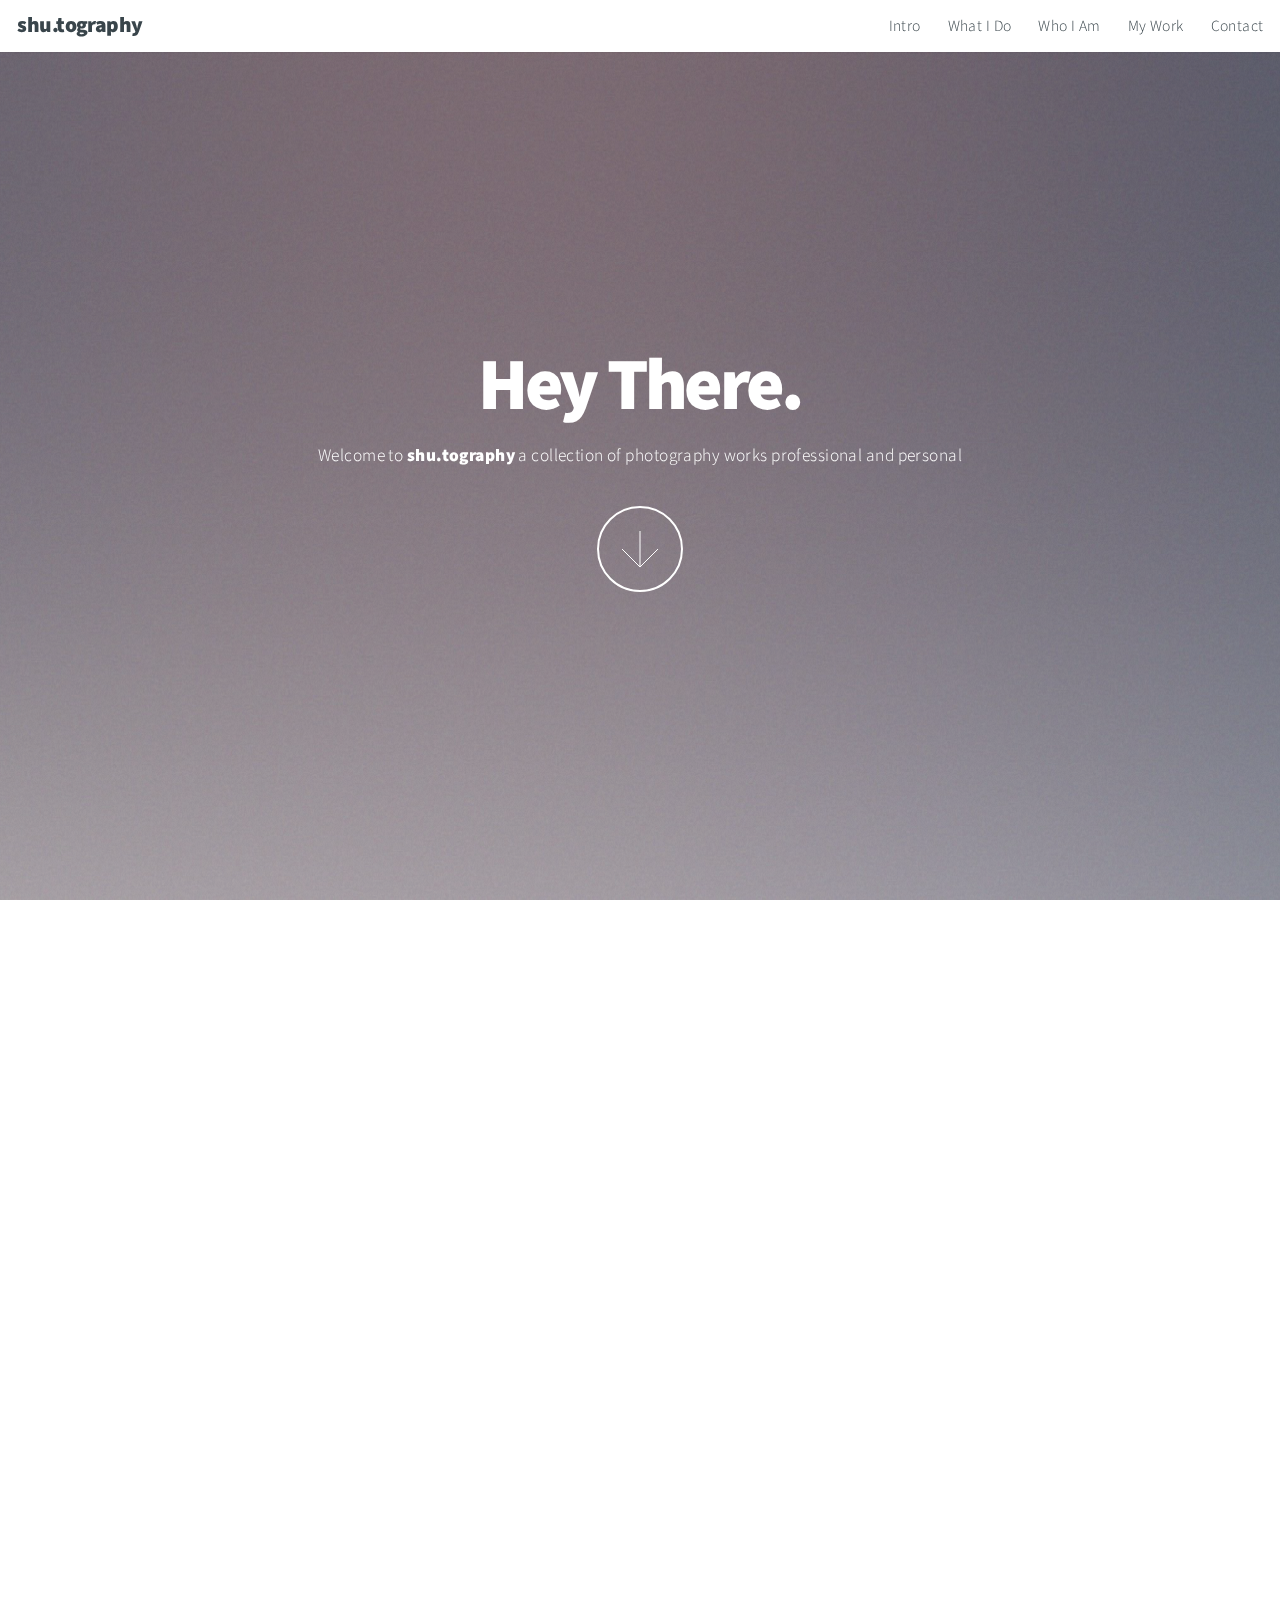
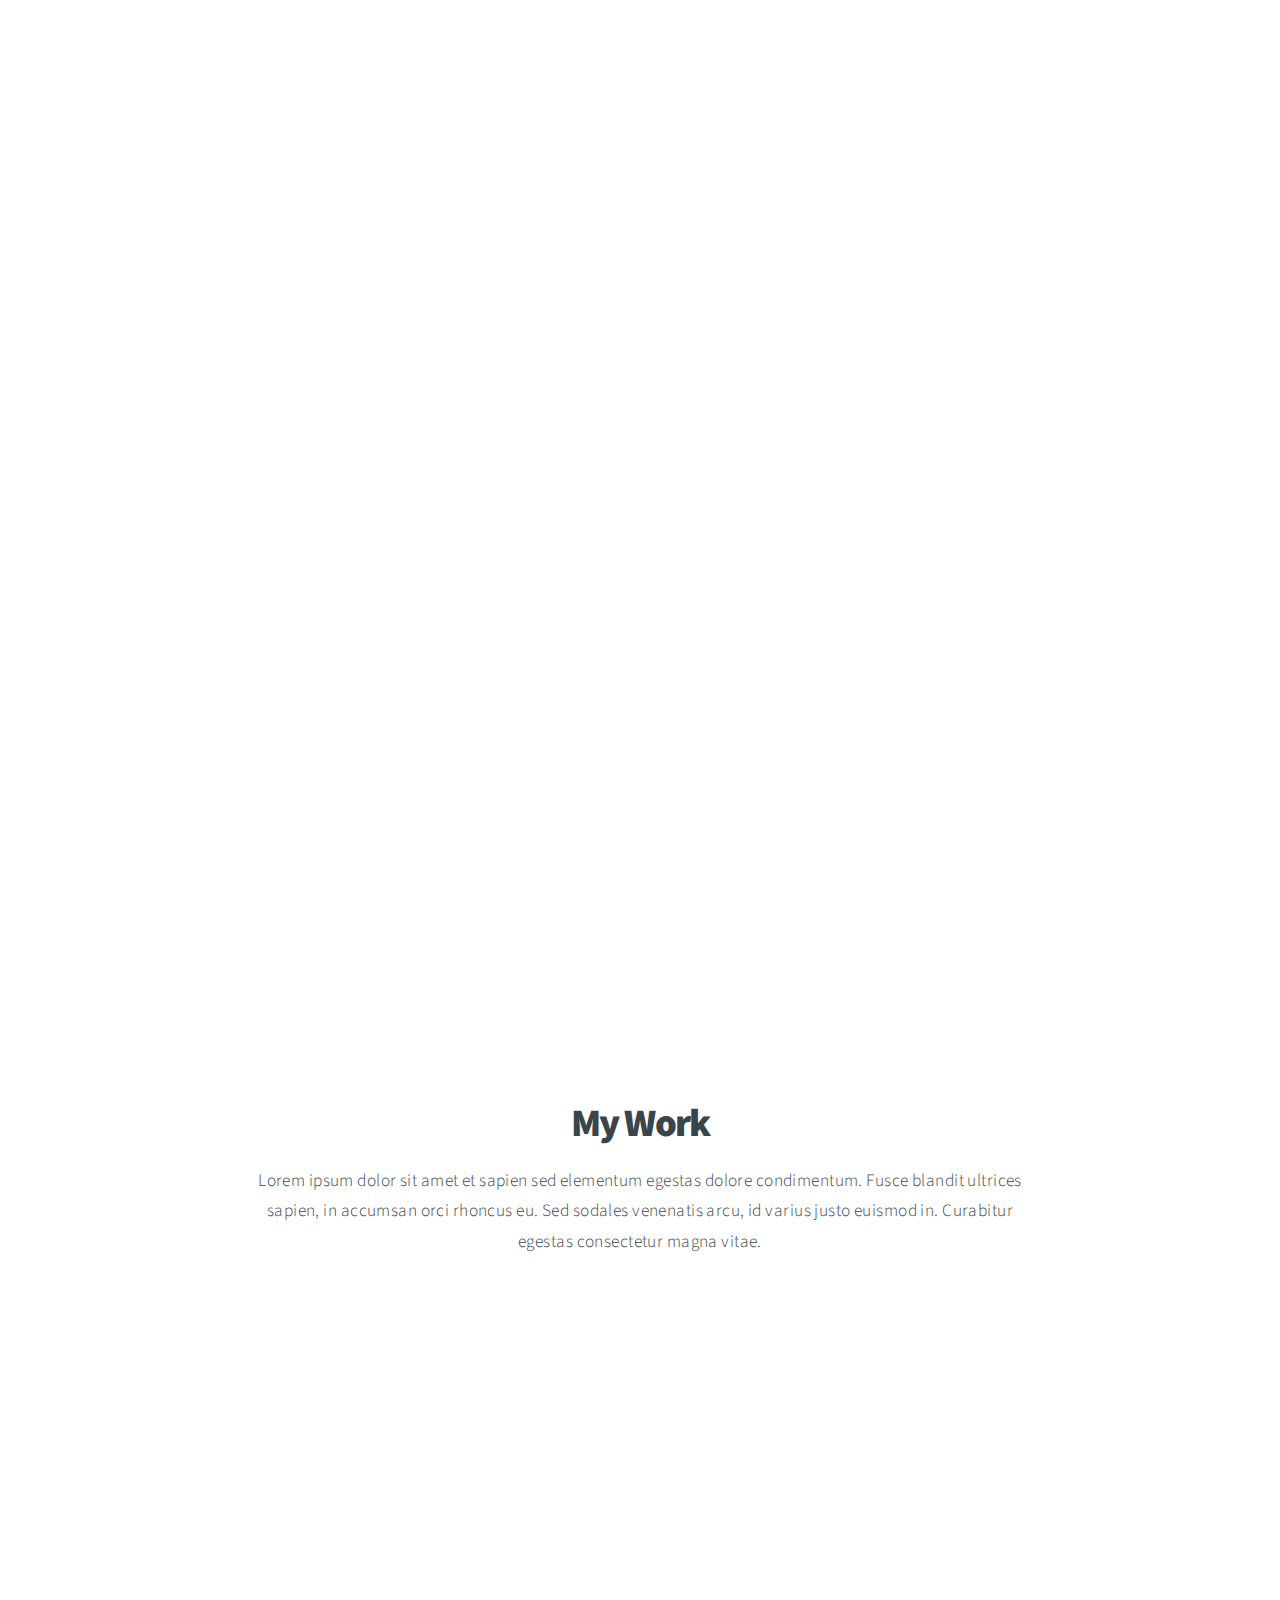
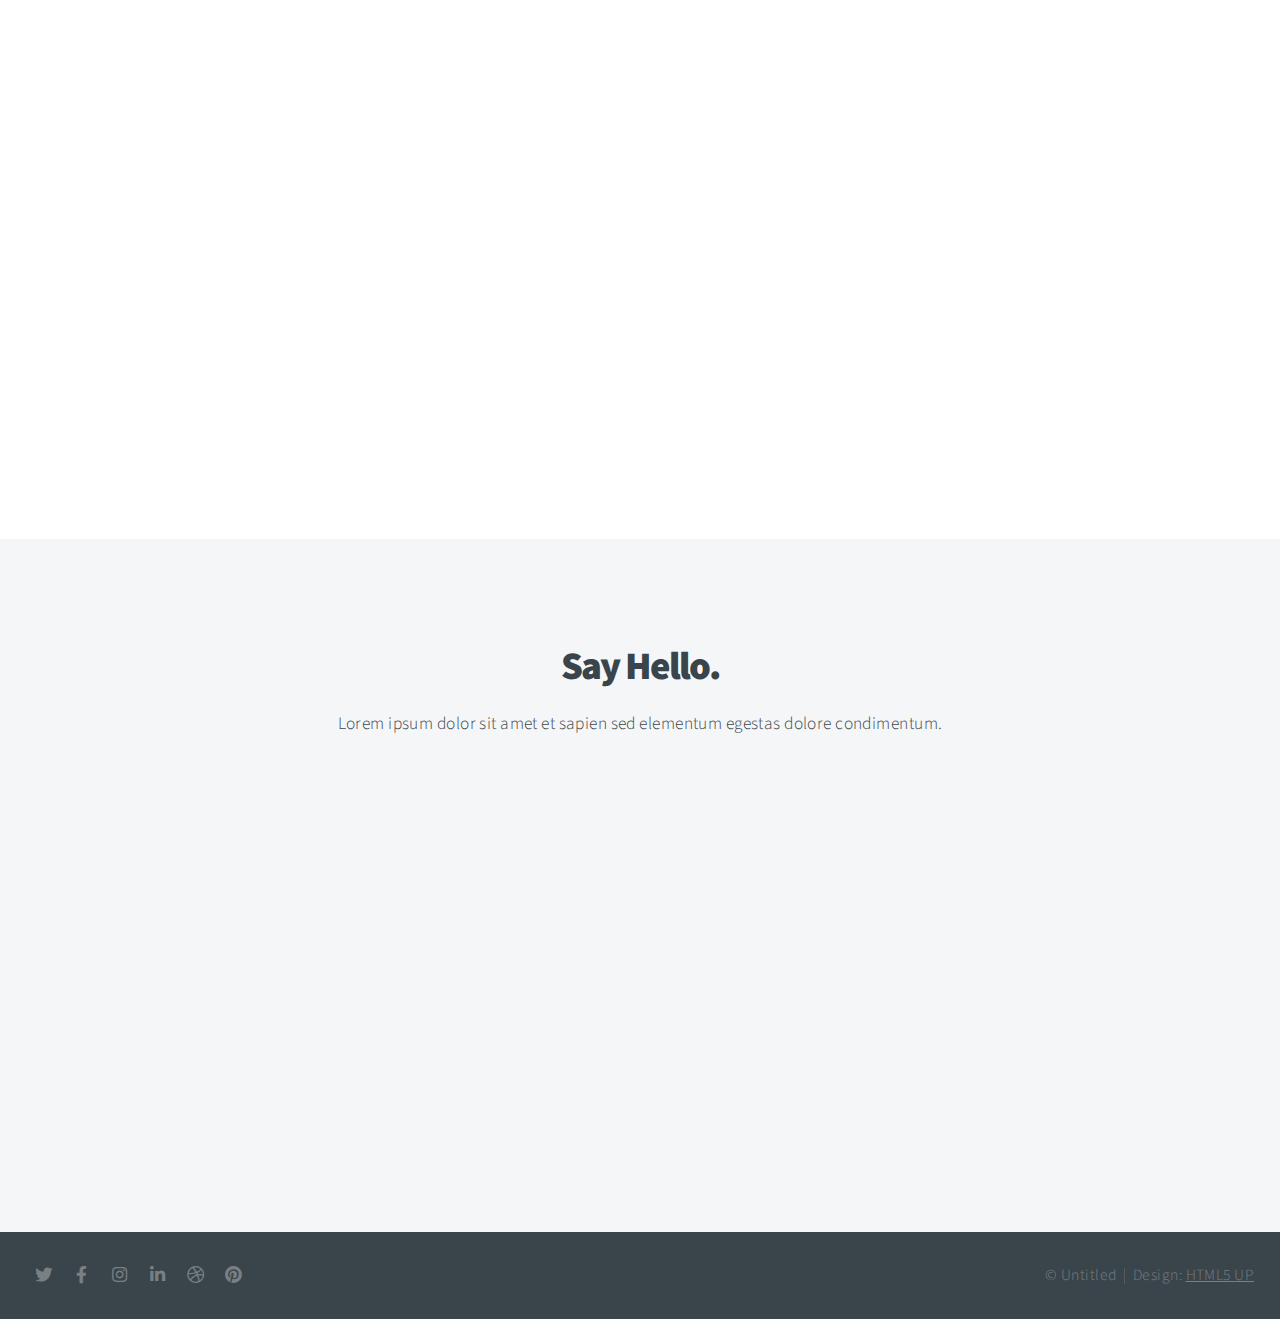
==== commit 79c728b3: "Update" ====
--- a/index.html
+++ b/index.html
@@ -6,7 +6,7 @@
 -->
 <html>
 	<head>
-		<title>Big Picture by HTML5 UP</title>
+		<title>Shutography Portfolio</title>
 		<meta charset="utf-8" />
 		<meta name="viewport" content="width=device-width, initial-scale=1, user-scalable=no" />
 		<link rel="stylesheet" href="assets/css/main.css" />
@@ -16,7 +16,7 @@
 
 		<!-- Header -->
 			<header id="header">
-				<h1>Big Picture</h1>
+				<h1><a href="https://shu-toz.github.io/portfolio/">shu.tography</a></h1>
 				<nav>
 					<ul>
 						<li><a href="#intro">Intro</a></li>
@@ -32,10 +32,9 @@
 			<section id="intro" class="main style1 dark fullscreen">
 				<div class="content">
 					<header>
-						<h2>Hey.</h2>
+						<h2>Hey There.</h2>
 					</header>
-					<p>Welcome to <strong>Big Picture</strong> a responsive site template designed by <a href="https://html5up.net">HTML5 UP</a><br />
-					and released for free under the <a href="https://html5up.net/license">Creative Commons Attribution license</a>.</p>
+					<p>Welcome to <strong>shu.tography</strong> a collection of photography works professional and personal</p>
 					<footer>
 						<a href="#one" class="button style2 down">More</a>
 					</footer>
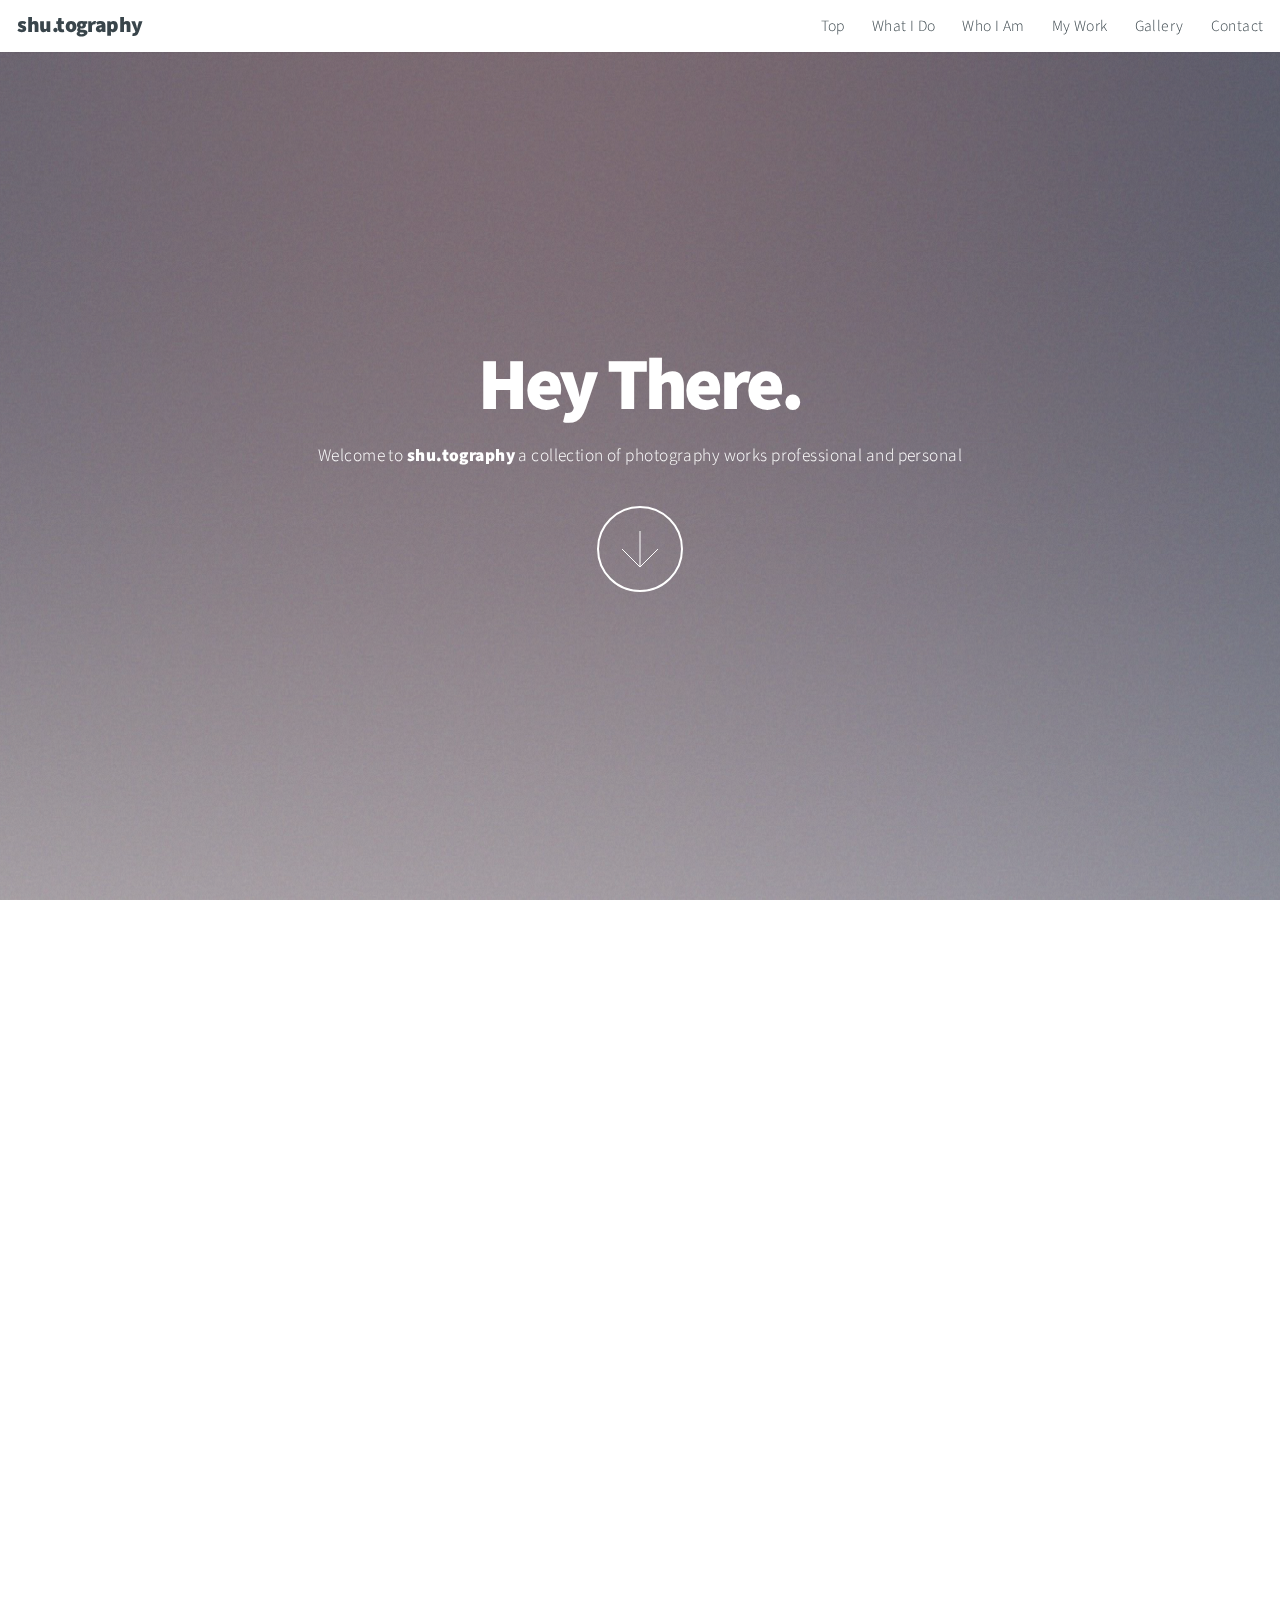
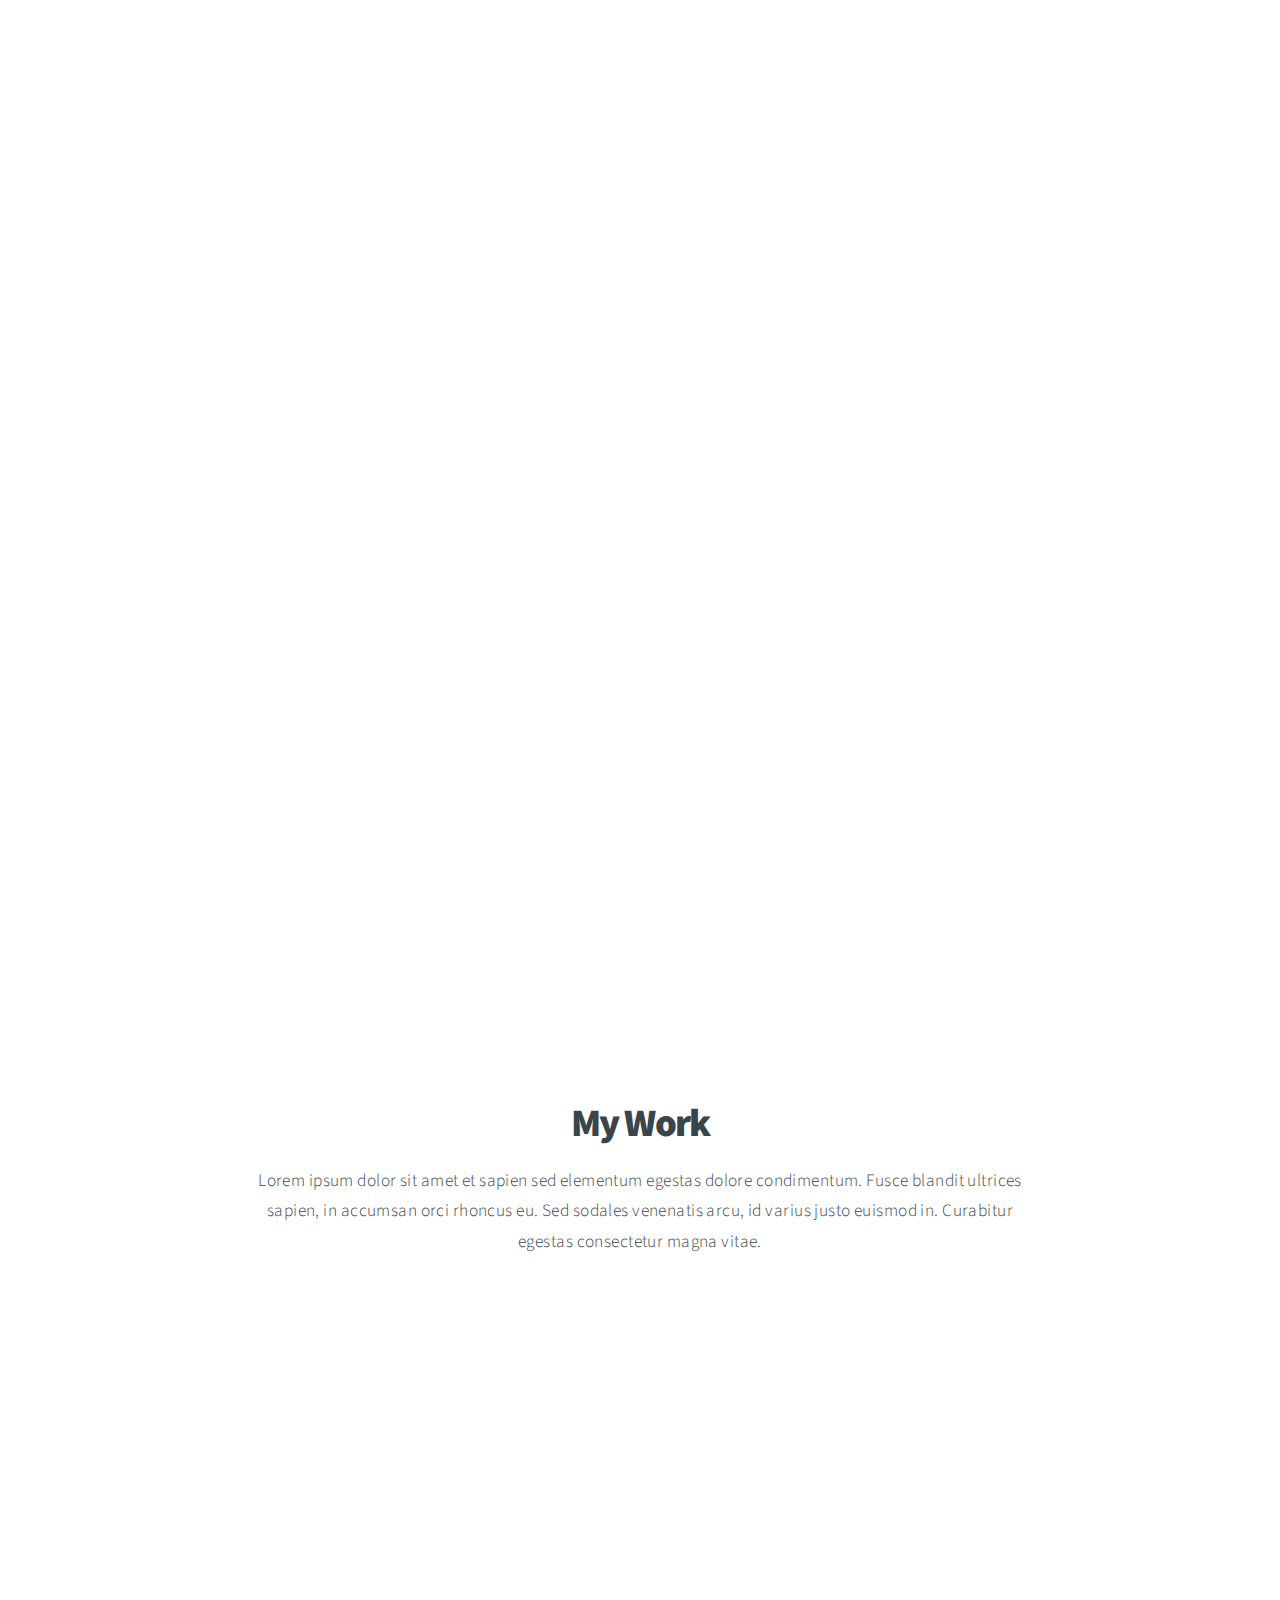
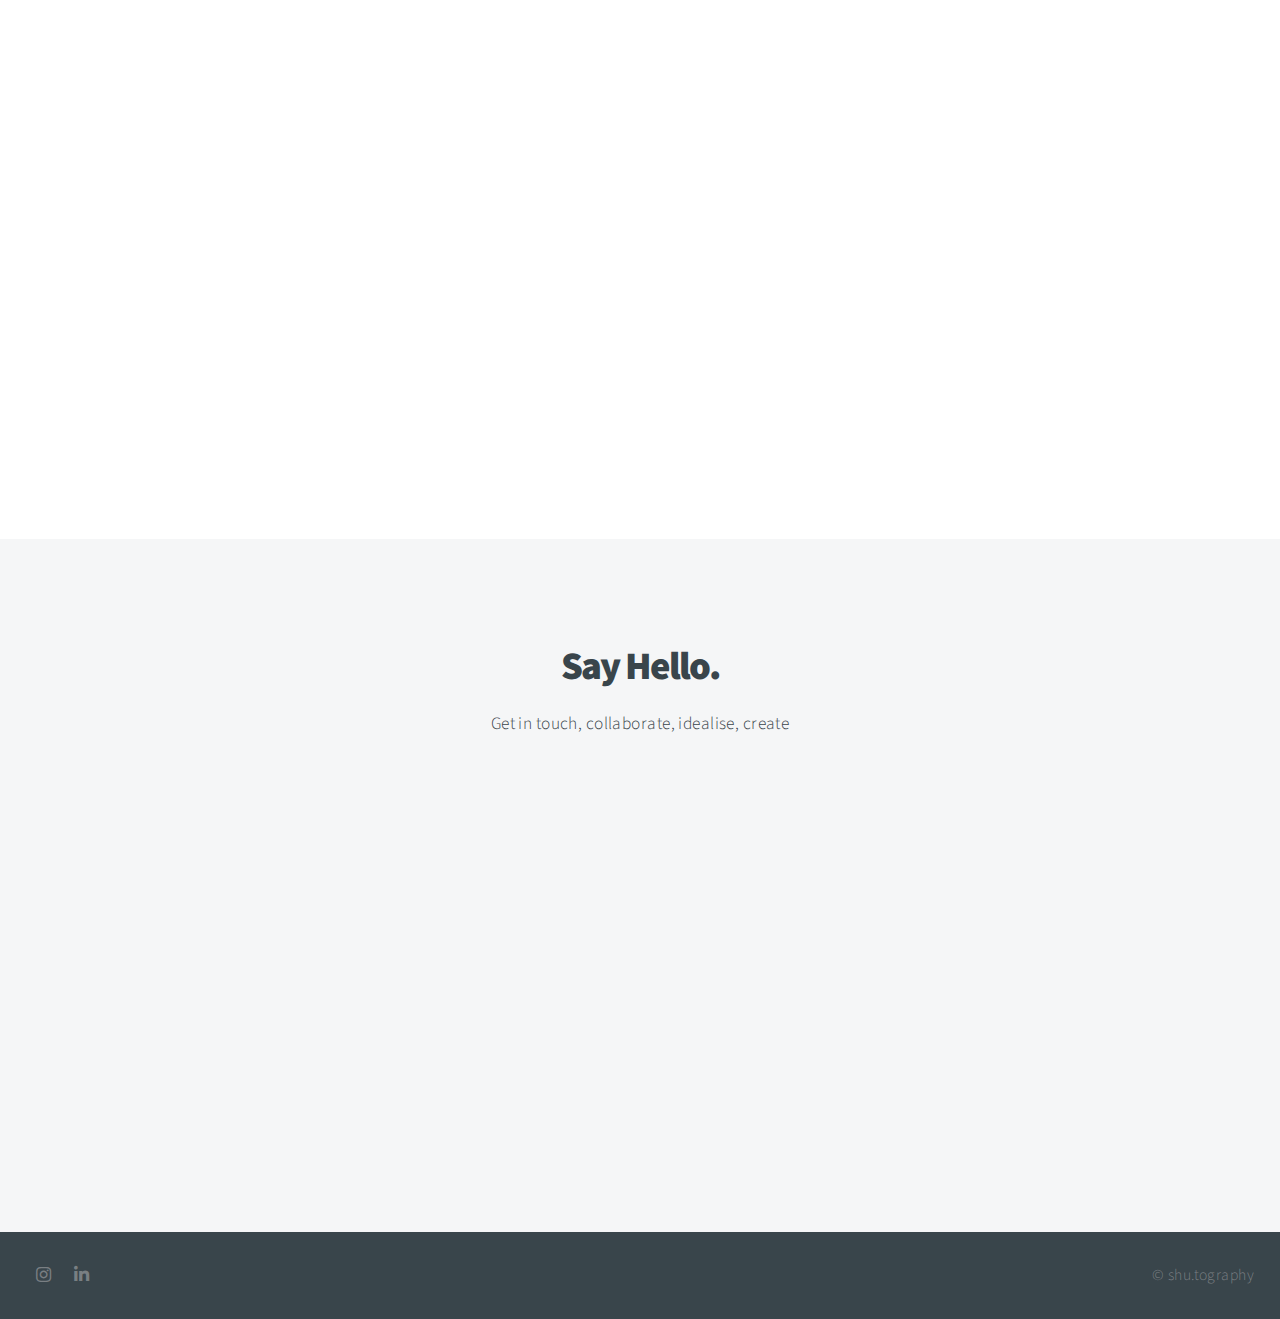
==== commit 5e0abccd: "update" ====
--- a/index.html
+++ b/index.html
@@ -19,10 +19,11 @@
 				<h1><a href="https://shu-toz.github.io/portfolio/">shu.tography</a></h1>
 				<nav>
 					<ul>
-						<li><a href="#intro">Intro</a></li>
+						<li><a href="#intro">Top</a></li>
 						<li><a href="#one">What I Do</a></li>
 						<li><a href="#two">Who I Am</a></li>
 						<li><a href="#work">My Work</a></li>
+						<li><a href="/gallery.html">Gallery</a></li>
 						<li><a href="#contact">Contact</a></li>
 					</ul>
 				</nav>
@@ -107,7 +108,7 @@
 				<div class="content">
 					<header>
 						<h2>Say Hello.</h2>
-						<p>Lorem ipsum dolor sit amet et sapien sed elementum egestas dolore condimentum.</p>
+						<p>Get in touch, collaborate, idealise, create</p>
 					</header>
 					<div class="box">
 						<form method="post" action="#">
@@ -129,17 +130,13 @@
 
 				<!-- Icons -->
 					<ul class="icons">
-						<li><a href="#" class="icon brands fa-twitter"><span class="label">Twitter</span></a></li>
-						<li><a href="#" class="icon brands fa-facebook-f"><span class="label">Facebook</span></a></li>
 						<li><a href="#" class="icon brands fa-instagram"><span class="label">Instagram</span></a></li>
 						<li><a href="#" class="icon brands fa-linkedin-in"><span class="label">LinkedIn</span></a></li>
-						<li><a href="#" class="icon brands fa-dribbble"><span class="label">Dribbble</span></a></li>
-						<li><a href="#" class="icon brands fa-pinterest"><span class="label">Pinterest</span></a></li>
 					</ul>
 
 				<!-- Menu -->
 					<ul class="menu">
-						<li>&copy; Untitled</li><li>Design: <a href="https://html5up.net">HTML5 UP</a></li>
+						<li>&copy; shu.tography</li>
 					</ul>
 
 			</footer>
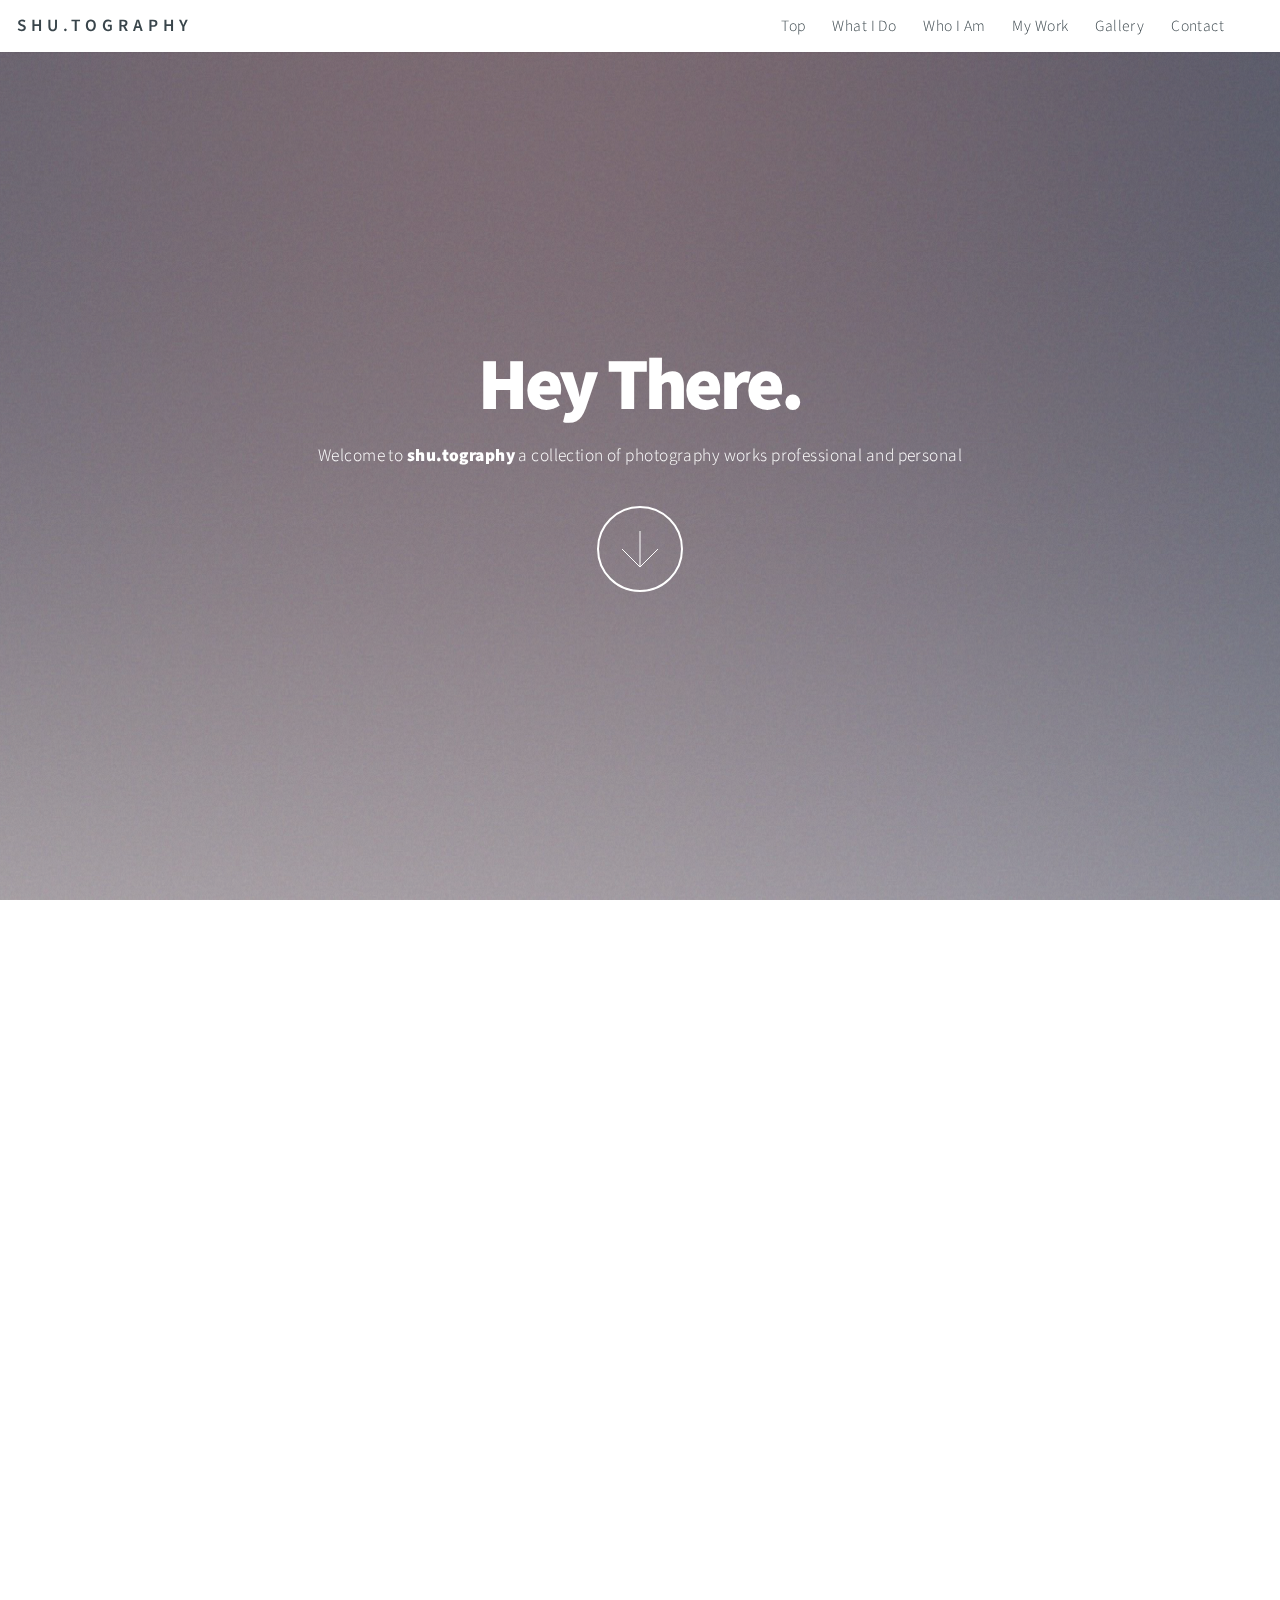
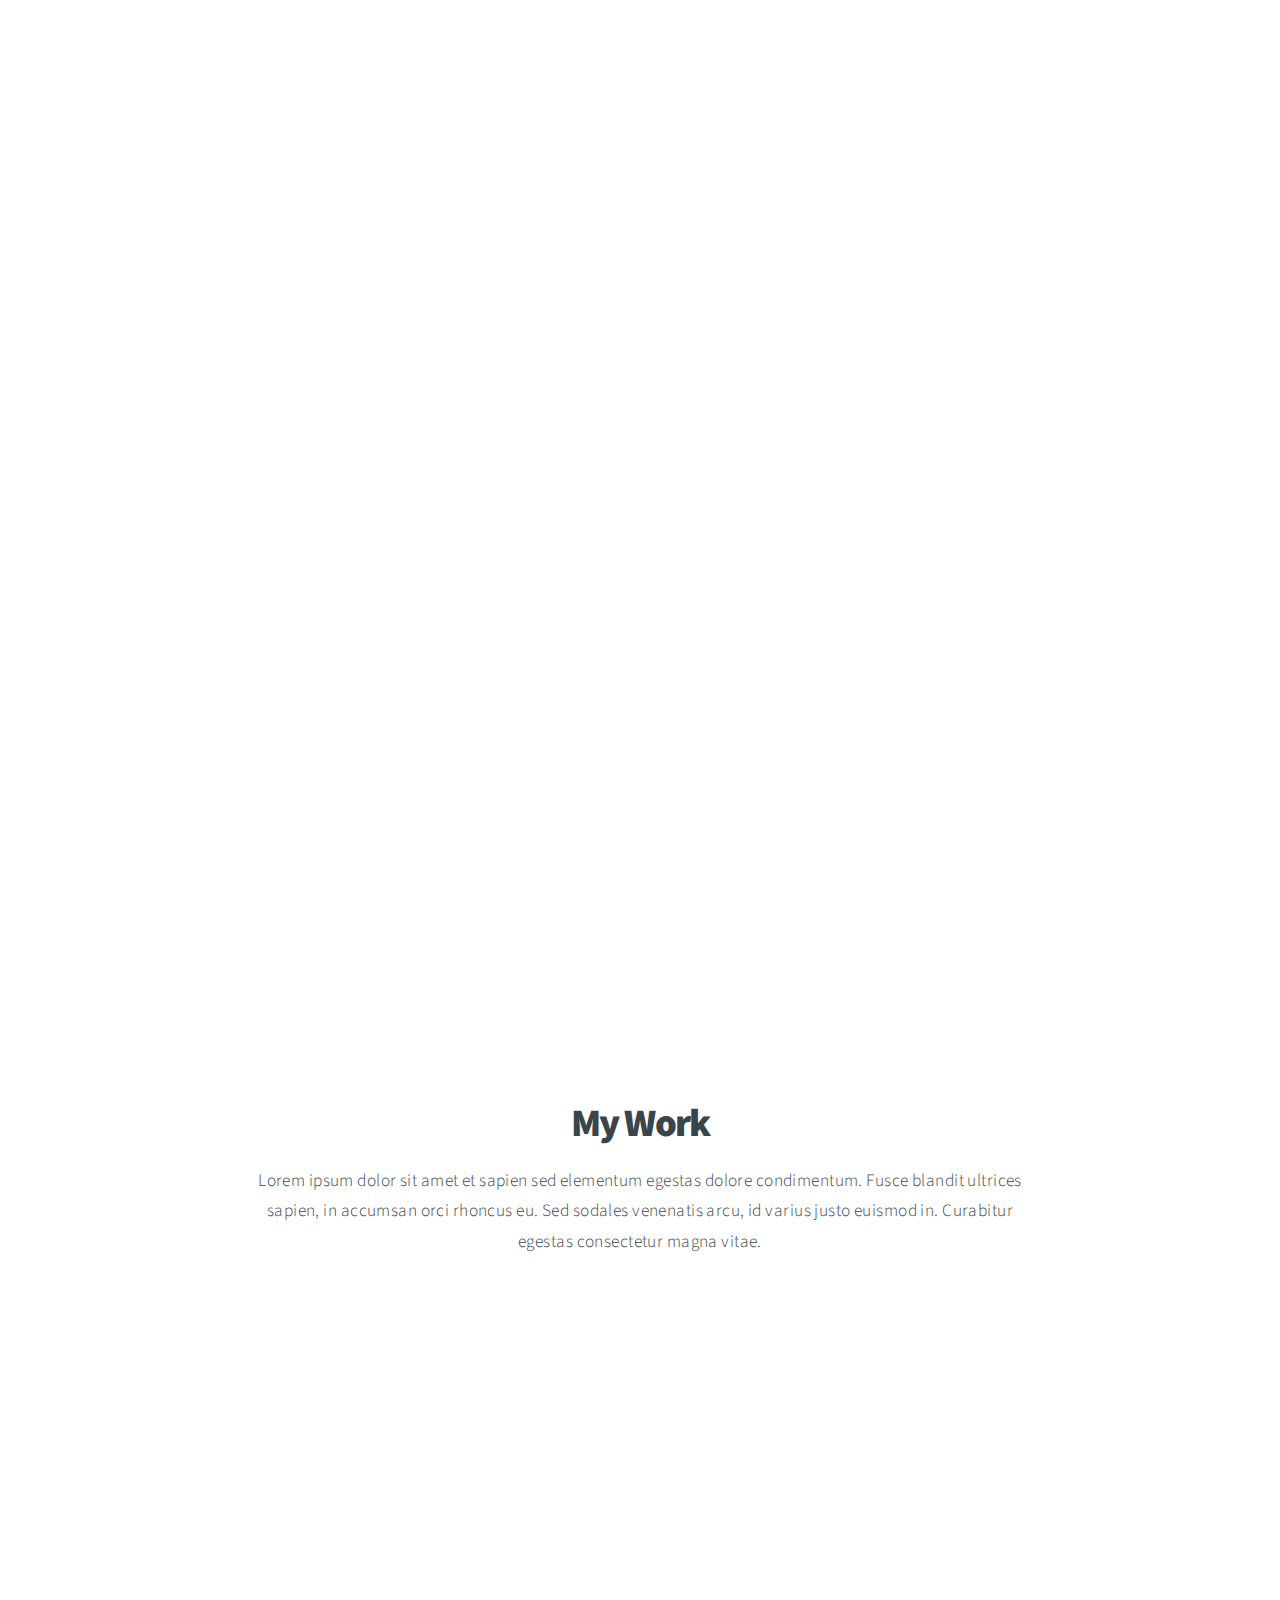
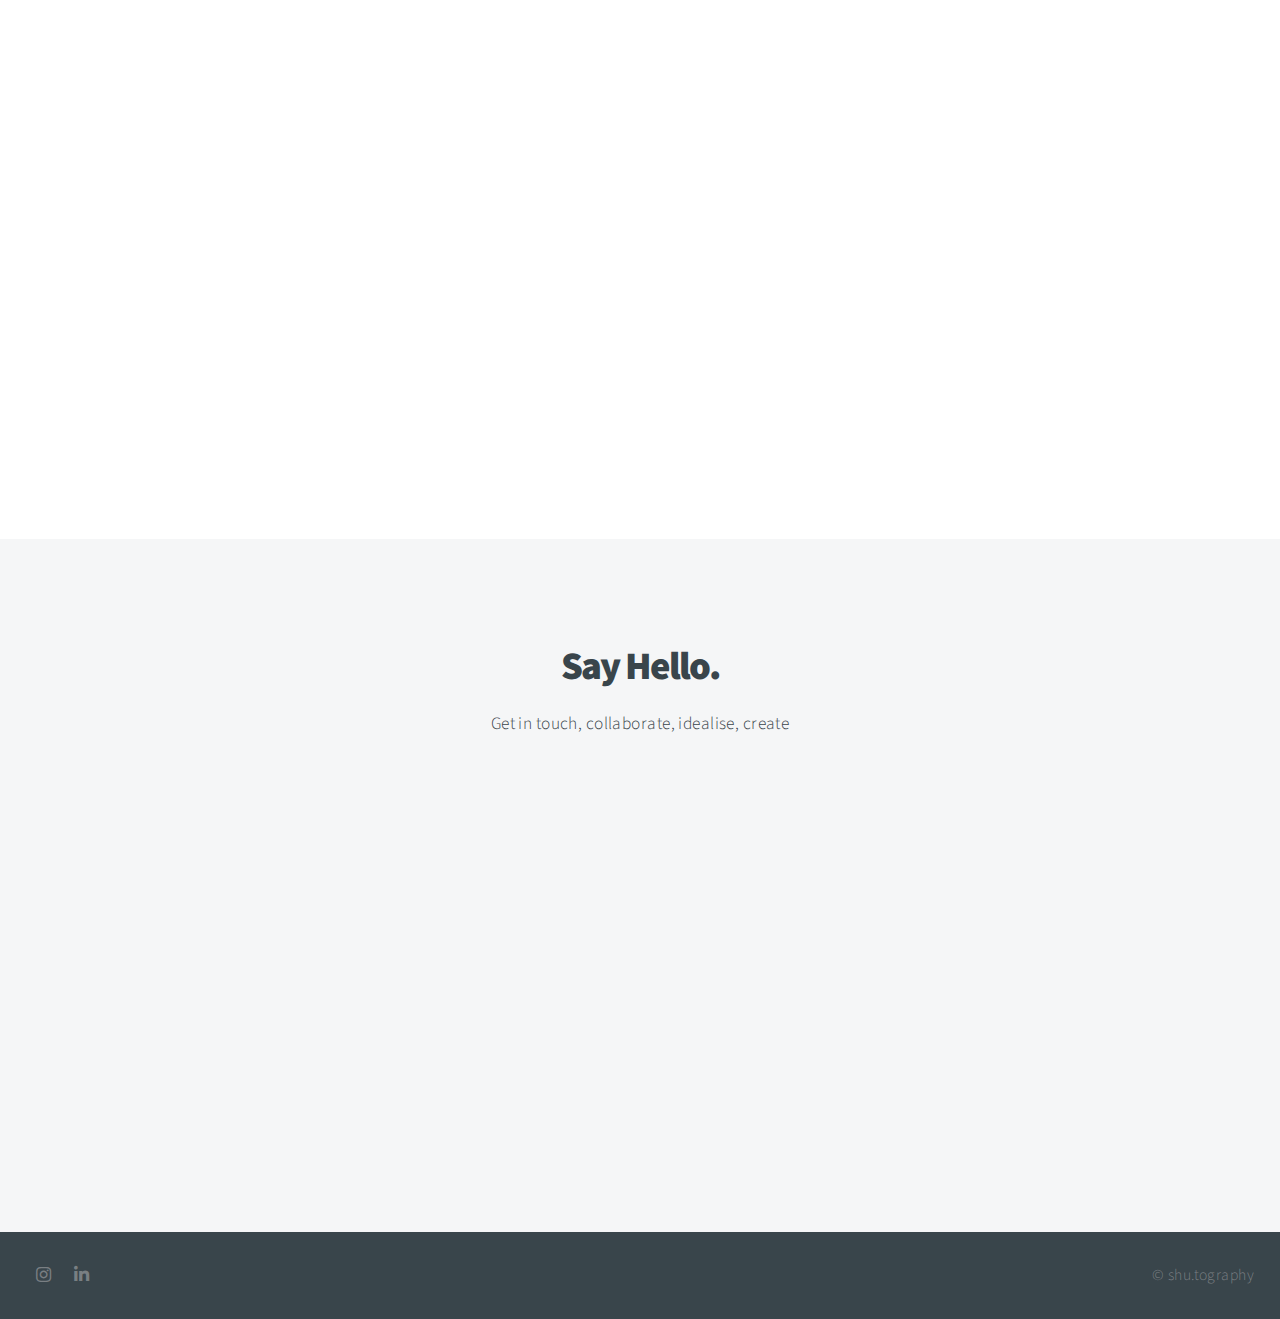
==== commit 19a04852: "Update" ====
--- a/index.html
+++ b/index.html
@@ -23,8 +23,13 @@
 						<li><a href="#one">What I Do</a></li>
 						<li><a href="#two">Who I Am</a></li>
 						<li><a href="#work">My Work</a></li>
-						<li><a href="/gallery.html">Gallery</a></li>
+						<li><a href="gallery.html">Gallery</a></li>
 						<li><a href="#contact">Contact</a></li>
+						<li><burger>
+							<div class="Line1"></div>
+							<div class="Line2"></div>
+							<div class="Line3"></div>
+						</burger></li>
 					</ul>
 				</nav>
 			</header>
--- a/assets/css/main.css
+++ b/assets/css/main.css
@@ -9,7 +9,7 @@
 
 html, body, div, span, applet, object,
 iframe, h1, h2, h3, h4, h5, h6, p, blockquote,
-pre, a, abbr, acronym, address, big, cite,
+pre, a, abbr, acronym, address, big, burger, cite,
 code, del, dfn, em, img, ins, kbd, q, s, samp,
 small, strike, strong, sub, sup, tt, var, b,
 u, i, center, dl, dt, dd, ol, ul, li, fieldset,
@@ -1845,10 +1845,13 @@
 			height: 3em;
 			line-height: 3em;
 			cursor: default;
+			text-transform: uppercase;
+			letter-spacing: 5px;
 		}
 
 			#header h1 a {
-				font-size: 1.25em;
+				font-size: 1.0em;
+				font-weight: 600;
 			}
 
 		#header nav {
@@ -1864,7 +1867,7 @@
 			}
 
 				#header nav ul li {
-					display: inline-block;
+					display: inline-flex;
 					margin-left: 0.5em;
 					font-size: 0.9em;
 				}
@@ -1878,7 +1881,16 @@
 						padding: 0 0.5em 0 0.5em;
 						outline: 0;
 					}
-
+					#header nav ul li burger{
+						display:block;
+					} 
+						#header nav ul li burger div{
+							display:block;
+							width: 25px;
+							height: 3px;
+							color:#272727;
+							margin: 0.1em;
+						}
 		@media screen and (max-width: 736px) {
 
 			#header {
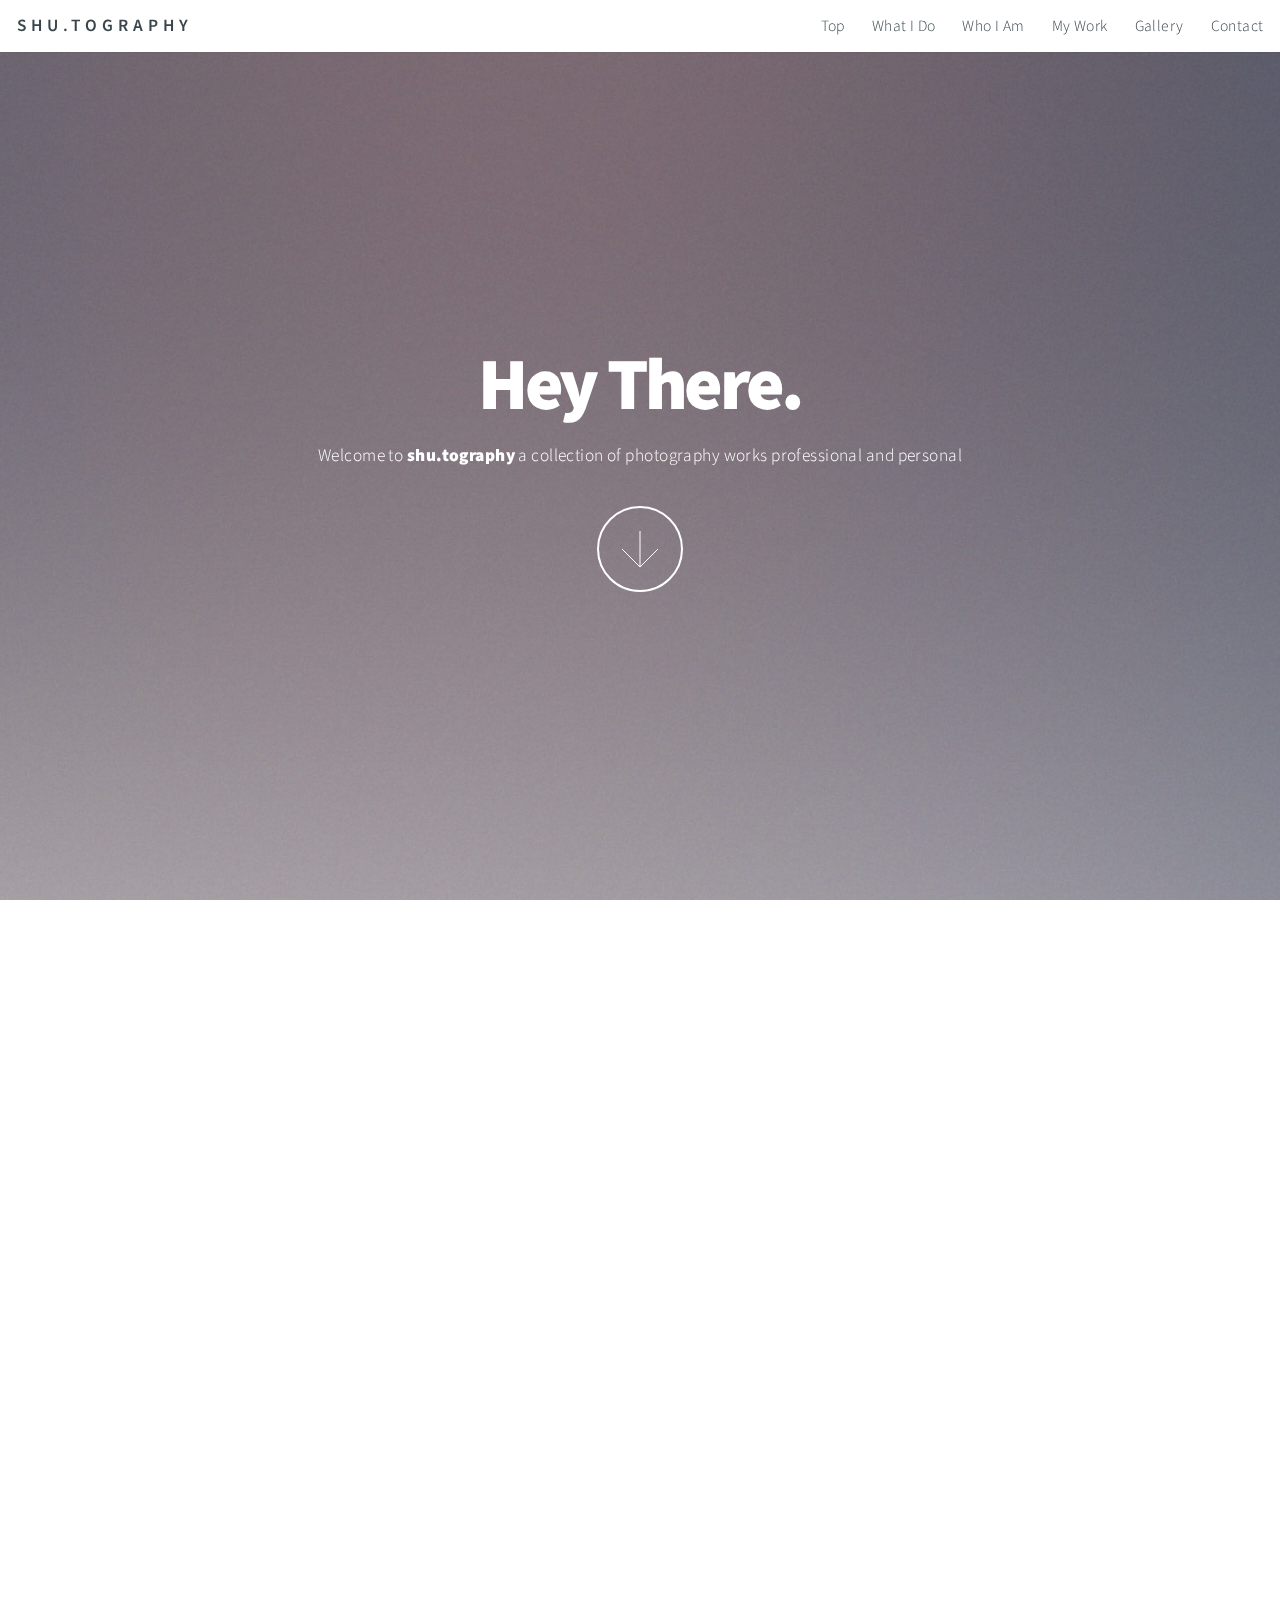
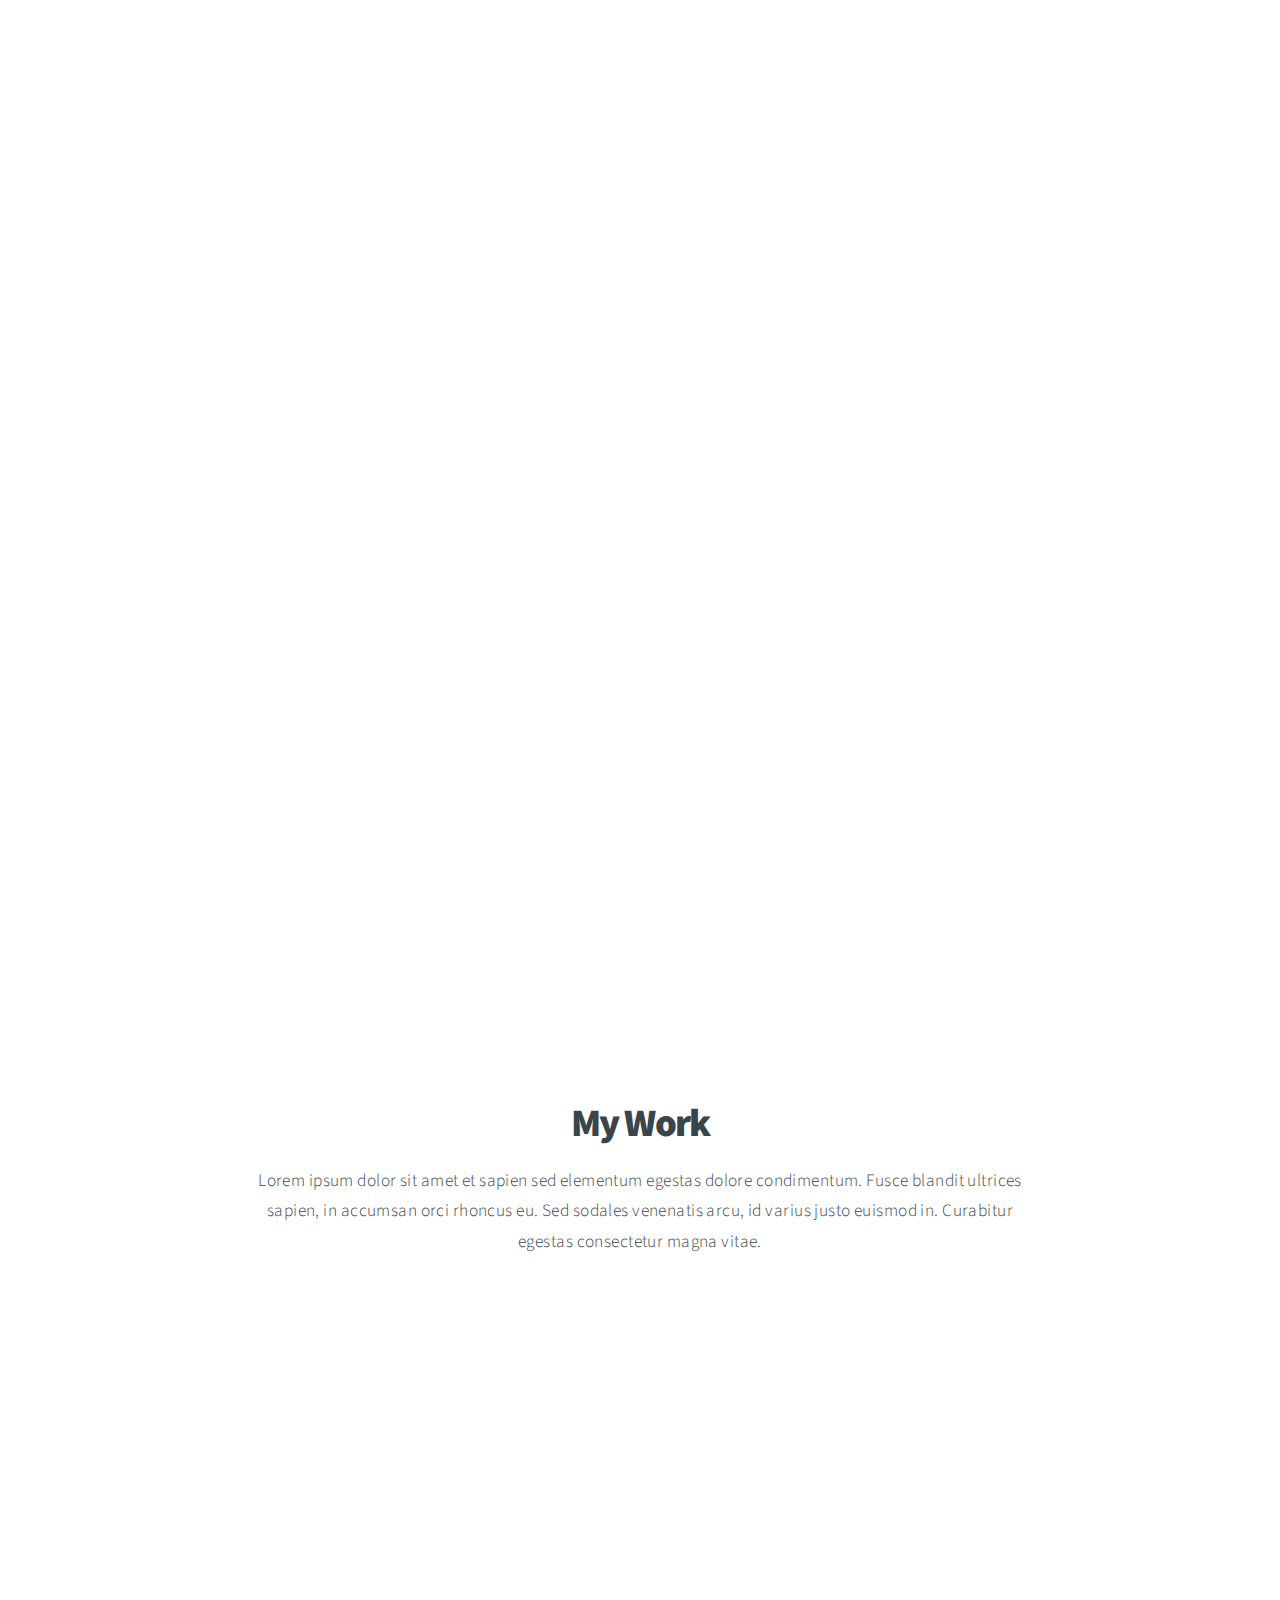
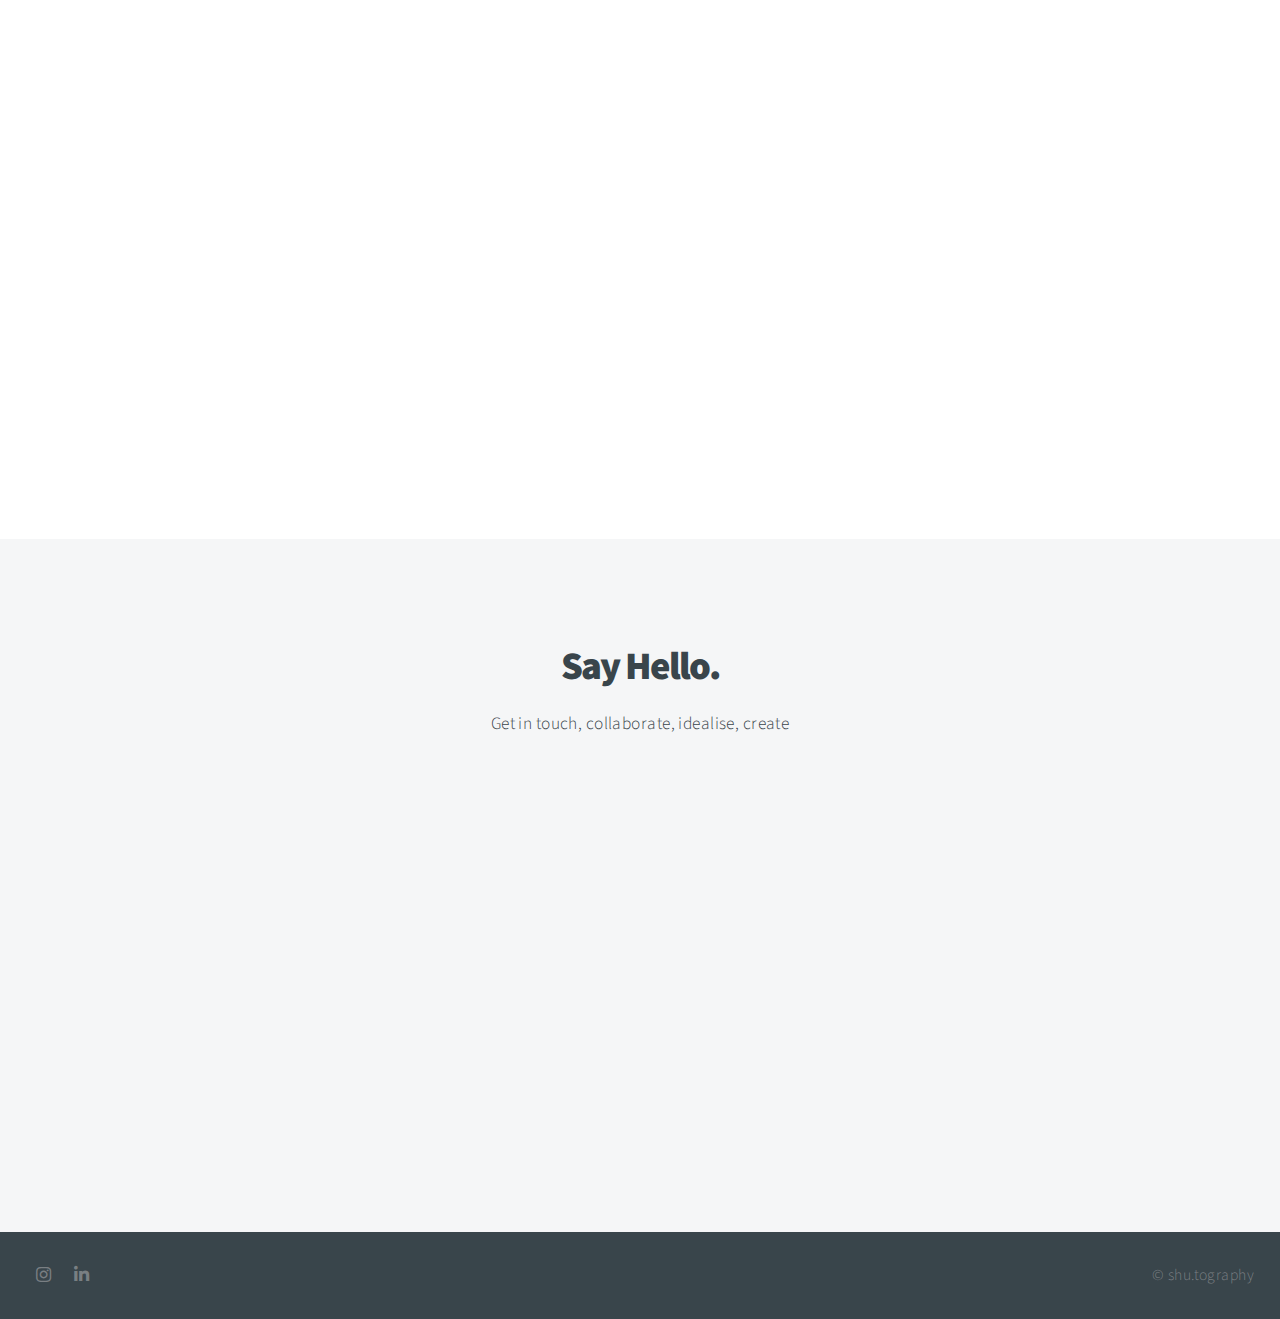
==== commit f095dad1: "Update" ====
--- a/index.html
+++ b/index.html
@@ -16,7 +16,7 @@
 
 		<!-- Header -->
 			<header id="header">
-				<h1><a href="https://shu-toz.github.io/portfolio/">shu.tography</a></h1>
+				<h1><a href="index.html">shu.tography</a></h1>
 				<nav>
 					<ul>
 						<li><a href="#intro">Top</a></li>
@@ -25,12 +25,12 @@
 						<li><a href="#work">My Work</a></li>
 						<li><a href="gallery.html">Gallery</a></li>
 						<li><a href="#contact">Contact</a></li>
-						<li><burger>
-							<div class="Line1"></div>
-							<div class="Line2"></div>
-							<div class="Line3"></div>
-						</burger></li>
 					</ul>
+					<burger>
+						<div class="Line1"></div>
+						<div class="Line2"></div>
+						<div class="Line3"></div>
+					</burger>
 				</nav>
 			</header>
 
--- a/assets/css/main.css
+++ b/assets/css/main.css
@@ -1881,16 +1881,18 @@
 						padding: 0 0.5em 0 0.5em;
 						outline: 0;
 					}
-					#header nav ul li burger{
-						display:block;
-					} 
-						#header nav ul li burger div{
-							display:block;
-							width: 25px;
-							height: 3px;
-							color:#272727;
-							margin: 0.1em;
-						}
+			#header nav burger{
+				display:none;
+				height: 1.1em;
+			} 
+				#header nav burger div{
+					display:block;
+					width: 1.4em;
+					height: 0.1em;
+					background-color:#272727;
+					margin: 0.3em;
+				}
+
 		@media screen and (max-width: 736px) {
 
 			#header {
@@ -1899,9 +1901,8 @@
 			}
 
 				#header h1 {
-					text-align: center;
 					position: relative;
-					left: 0;
+					left: 1em;
 					top: 0;
 					height: 2.5em;
 					line-height: 2.5em;
@@ -1912,11 +1913,46 @@
 					}
 
 				#header nav {
-					display: none;
+					display: block;
+					margin-left: 0em;
+					height: 2.5em;
+					width: 10em;
 				}
-
-		}
-
+					#header nav ul {
+						margin: 0;
+						display: flex;
+						flex-direction: column;
+						height: 20em;
+						background-color: #ffffff;
+					}
+		
+						#header nav ul li {
+							margin-left: 0.5em;
+							height: 5em;
+							justify-content: center;
+						}
+		
+							#header nav ul li a {
+								display: inline-flex;
+								position: absolute;
+								color: inherit;
+								text-decoration: none;
+								height: 3em;
+								line-height: 3em;
+								padding: 0 0.5em 0 0.5em;
+								outline: 0;
+							}
+					#header nav burger{
+						display: block;
+						height: 1.4em;
+					}
+						#header nav burger div{
+							width: 1.4em;
+							height: 0.1em;
+							background-color:#272727;
+							margin: 0.3em;
+						}
+			}				
 	body {
 		padding-top: 3em;
 	}
